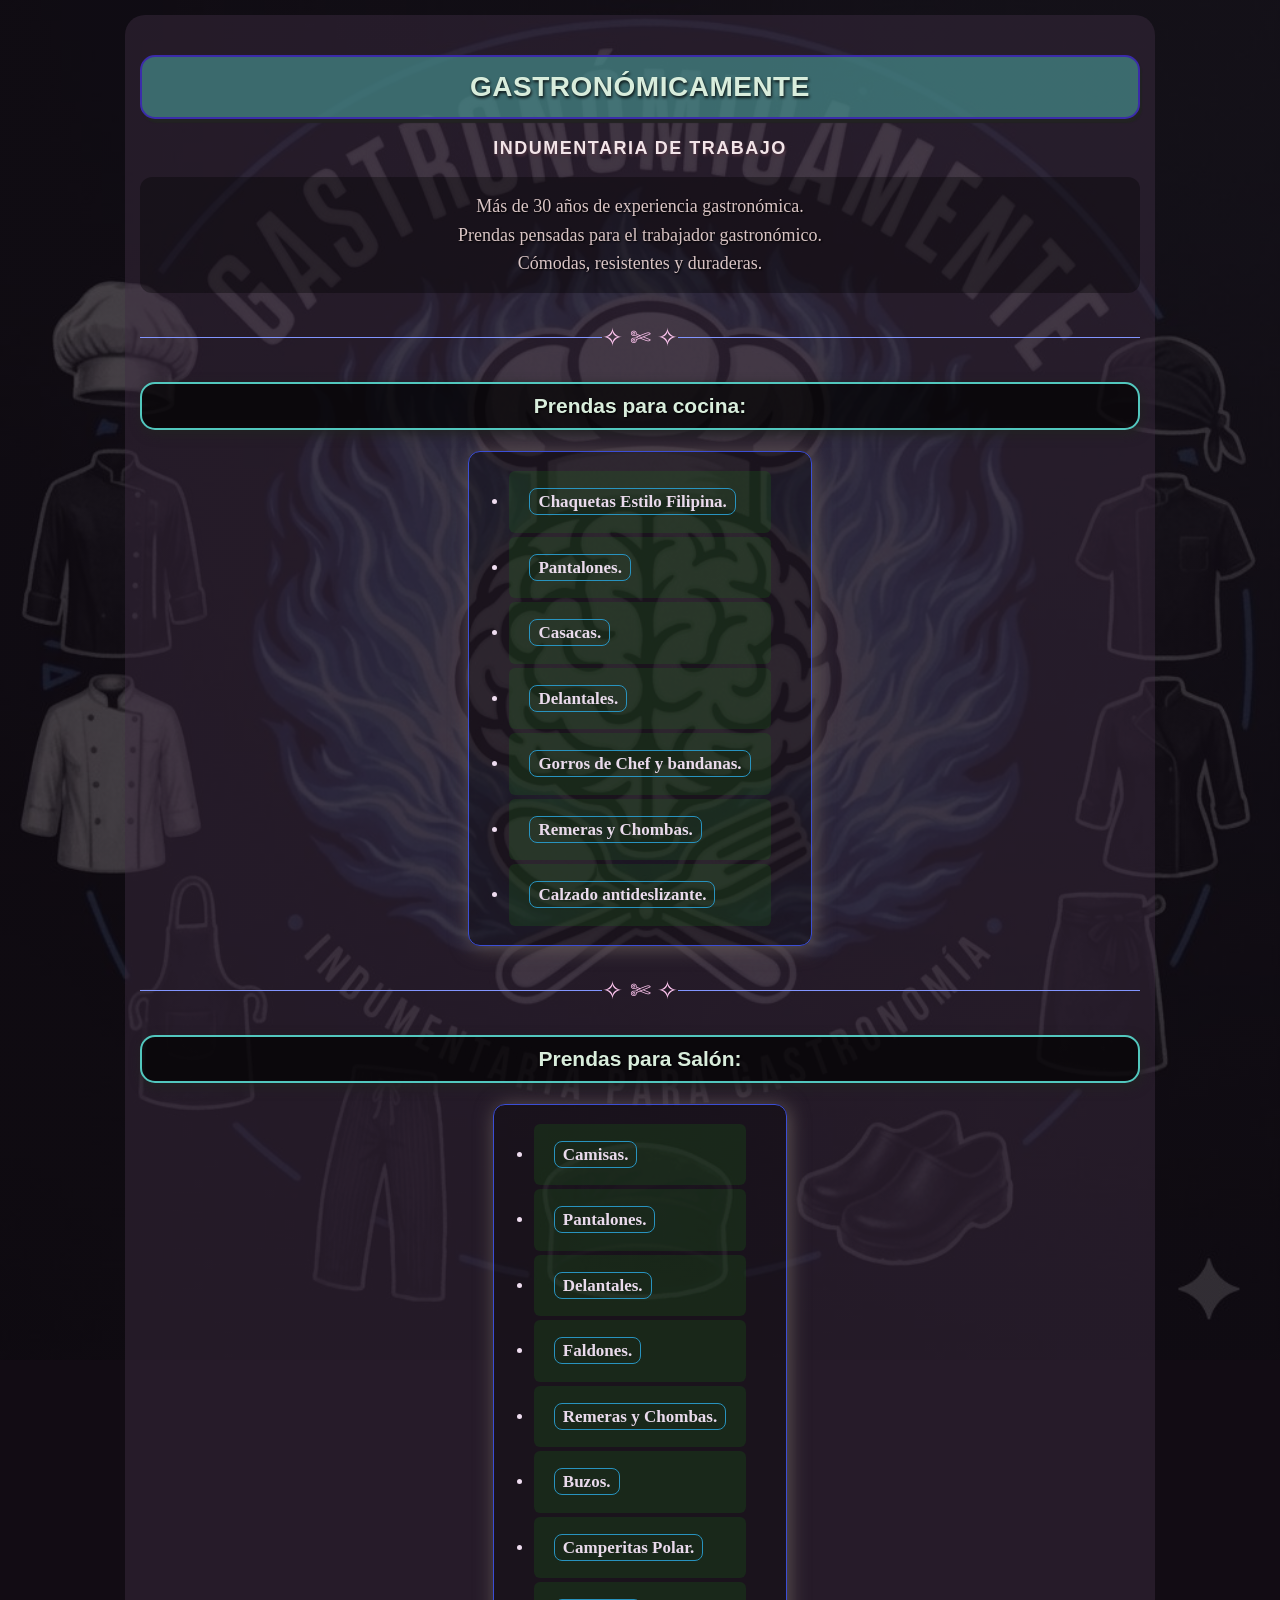
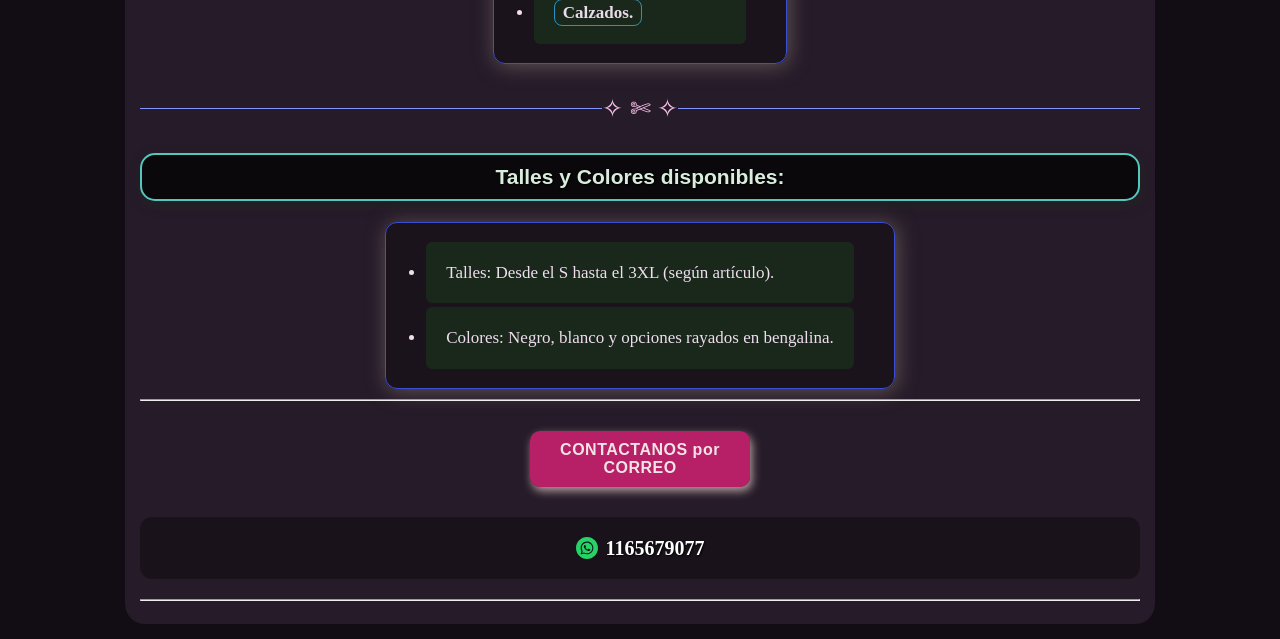
==== index.html @ 7f2f5612 "Update index.html" ====
<!DOCTYPE html> <!-- Declara que el documento está escrito en HTML5 -->
<html lang="es"> <!-- Abre la estructura principal de la web e indica que el idioma es español -->
  <head> <!-- Abre la cabecera invisible con configuraciones y metadatos para el navegador -->
    <meta charset="UTF-8"> <!-- Permite mostrar correctamente tildes, eñes y caracteres especiales -->
    <meta name="viewport" content="width=device-width, initial-scale=1.0"> <!-- Adapta el ancho y escala de la página a pantallas de celulares y tablets -->
    <title>Gastronómicamente - Indumentaria de trabajo</title> <!-- Define el título que aparece en la pestaña del navegador -->
    <link rel="stylesheet" href="style.css"> <!-- Vincula la hoja de estilos externa CSS para darle diseño a esta página -->
  </head> <!-- Cierra la cabecera de configuración -->

  <body> <!-- Abre el cuerpo visible de la página web -->
    <main> <!-- Etiqueta semántica que envuelve el contenido principal y central -->

      <!-- Título o Marca -->
      <h1>GASTRONÓMICAMENTE</h1> <!-- Título principal de la página (etiqueta de mayor jerarquía visual y SEO) -->

      <!-- Subtítulo -->
      <h2>Indumentaria de trabajo</h2> <!-- Subtítulo secundario que acompaña y describe la marca -->

      <!-- Breve reseña de la marca -->
      <p> <!-- Abre un bloque de párrafo de texto -->
        Más de 30 años de experiencia gastronómica.<br> <!-- Primera línea de texto; <br> fuerza un salto de línea -->
        Prendas pensadas para el trabajador gastronómico.<br> <!-- Segunda línea descriptiva con otro salto de línea -->
        Cómodas, resistentes y duraderas. <!-- Tercera línea final del párrafo -->
      </p> <!-- Cierra el bloque de párrafo -->

      <!-- Separador decorativo -->
      <div class="separador"> <!-- Crea un contenedor genérico con la clase "separador" para estilizarlo en CSS -->
        <span>✧ ✄ ✧</span> <!-- Agrupa los símbolos decorativos en línea dentro del separador -->
      </div> <!-- Cierra el contenedor del separador -->

      <h3>Prendas para cocina:</h3> <!-- Encabezado de tercer nivel para titular la categoría de cocina -->

      <!-- Lista de Artículos de cocina -->
      <ul> <!-- Abre una lista desordenada (con viñetas) para enumerar los productos -->
        <li><a href="chaquetas.html" class="enlace-producto">Chaquetas Estilo Filipina.</a></li> <!-- Ítem de lista (<li>) con un enlace (<a>) que dirige a la página de chaquetas -->
        <li><a href="pantalones.html" class="enlace-producto">Pantalones.</a></li> <!-- Ítem de lista con enlace hacia la página de pantalones de cocina -->
        <li><a href="casacas.html" class="enlace-producto">Casacas.</a></li> <!-- Ítem de lista con enlace hacia la página de casacas -->
        <li><a href="delantales.html" class="enlace-producto">Delantales.</a></li> <!-- Ítem de lista con enlace hacia la página de delantales -->
        <li><a href="gorro-chef.html" class="enlace-producto">Gorros de Chef y bandanas.</a></li> <!-- Ítem de lista con enlace hacia la página de gorros y bandanas -->
        <li><a href="remeras.html" class="enlace-producto">Remeras y Chombas.</a></li> <!-- Ítem de lista con enlace hacia la página de remeras y chombas -->
        <li><a href="calzado-antideslizante.html" class="enlace-producto">Calzado antideslizante.</a></li> <!-- Ítem de lista con enlace hacia la página de calzado -->
      </ul> <!-- Cierra la lista desordenada de productos de cocina -->

      <!-- Separador visual -->
      <div class="separador"> <!-- Abre un segundo bloque separador decorativo -->
        <span>✧ ✄ ✧</span> <!-- Contiene los adornos tipográficos del separador -->
      </div> <!-- Cierra el segundo bloque separador -->

      <h3>Prendas para Salón:</h3> <!-- Encabezado de tercer nivel para titular la categoría de salón -->

      <!-- Lista de Artículos de salón -->
      <ul> <!-- Abre la lista desordenada para los productos del personal de salón -->
        <li><a href="camisas.html" class="enlace-producto">Camisas.</a></li> <!-- Ítem de lista con enlace hacia la página de camisas -->
        <li><a href="pantalones-salon.html" class="enlace-producto">Pantalones.</a></li> <!-- Ítem de lista con enlace hacia la página de pantalones de salón -->
        <li><a href="delantales-salon.html" class="enlace-producto">Delantales.</a></li> <!-- Ítem de lista con enlace hacia la página de delantales de salón -->
        <li><a href="faldones-salon.html" class="enlace-producto">Faldones.</a></li> <!-- Ítem de lista con enlace hacia la página de faldones -->
        <li><a href="remeras-salon.html" class="enlace-producto">Remeras y Chombas.</a></li> <!-- Ítem de lista con enlace hacia la página de remeras de salón -->
        <li><a href="buzos.html" class="enlace-producto">Buzos.</a></li> <!-- Ítem de lista con enlace hacia la página de buzos -->
        <li><a href="camperas-polar.html" class="enlace-producto">Camperitas Polar.</a></li> <!-- Ítem de lista con enlace hacia la página de camperas polar -->
        <li><a href="calzados.html" class="enlace-producto">Calzados.</a></li> <!-- Ítem de lista con enlace hacia la página de calzados de salón -->
      </ul> <!-- Cierra la lista desordenada de productos de salón -->

      <!-- Separador visual -->
      <div class="separador"> <!-- Abre el tercer bloque separador decorativo -->
        <span>✧ ✄ ✧</span> <!-- Contiene los símbolos decorativos internos -->
      </div> <!-- Cierra el tercer bloque separador -->

      <!-- Talles y colores -->
      <h3>Talles y Colores disponibles:</h3> <!-- Encabezado de tercer nivel para la sección informativa -->

      <ul> <!-- Abre la lista desordenada con las especificaciones generales -->
        <li>Talles: Desde el S hasta el 3XL (según artículo).</li> <!-- Primer punto informativo sobre la curva de talles -->
        <li>Colores: Negro, blanco y opciones rayados en bengalina.</li> <!-- Segundo punto informativo sobre los colores y telas -->
      </ul> <!-- Cierra la lista de talles y colores -->

<hr> <!-- Dibuja una línea horizontal divisoria antes del botón de contacto -->
      <a href="mailto:gastrofuegos@gmail.com" class="contacto"> <!-- Abre un enlace especial (mailto) que abre la app de correo del usuario -->
        CONTACTANOS por CORREO <!-- Texto visible dentro del enlace o botón de contacto -->
      </a> <!-- Cierra el enlace de correo electrónico -->

      <!-- Número de WhatsApp con logo, color blanco y enlace clicable -->
      <p style="margin-top: 12px; display: flex; align-items: center; justify-content: center; gap: 8px; color: #ffffff !important; font-size: 20px; font-weight: bold;">
        <a href="https://wa.me" target="_blank" rel="noopener noreferrer" style="display: flex; align-items: center; gap: 8px; color: #ffffff !important; text-decoration: none !important;">
          <svg width="22" height="22" viewBox="0 0 24 24" fill="#25D366">
            <path d="M12.031 6.172c-3.181 0-5.767 2.586-5.768 5.766-.001 1.298.38 2.27 1.019 3.287l-.582 2.128 2.182-.573c.978.58 1.911.928 3.145.929 3.178 0 5.767-2.587 5.768-5.766.001-3.187-2.575-5.77-5.764-5.771zm3.392 8.244c-.144.405-.837.774-1.17.824-.299.045-.677.063-1.092-.069-.252-.08-.575-.187-.988-.365-1.739-.751-2.874-2.502-2.961-2.617-.087-.116-.708-.94-.708-1.793s.448-1.273.607-1.446c.159-.173.346-.217.462-.217l.332.006c.106.005.249-.04.39.298.144.347.491 1.2.534 1.287.043.087.072.188.014.304-.058.116-.087.188-.173.289l-.26.304c-.087.086-.177.18-.076.354.101.174.449.741.964 1.201.662.591 1.221.774 1.394.86s.274.072.376-.043c.101-.116.433-.506.549-.68.116-.173.231-.145.39-.087s1.011.477 1.184.564.289.13.332.202c.045.072.045.419-.1.824zm-3.423-14.416c-6.627 0-12 5.373-12 12s5.373 12 12 12 12-5.373 12-12-5.373-12-12-12zm.029 18.88c-1.161 0-2.305-.292-3.318-.844l-3.677.964.984-3.595c-.607-1.052-.927-2.246-.926-3.468.001-3.825 3.113-6.937 6.937-6.937 1.856.001 3.598.723 4.907 2.034 1.31 1.311 2.031 3.054 2.03 4.908-.001 3.825-3.113 6.938-6.937 6.938z"/>
          </svg>
          <span style="color: #ffffff !important; text-decoration: none !important;">1165679077</span>
        </a>
      </p>

      <hr> <!-- Dibuja una línea horizontal divisoria debajo del botón de contacto -->

    </main> <!-- Cierra el contenedor principal del contenido -->
  </body> <!-- Cierra el cuerpo visible de la página -->
</html> <!-- Cierra por completo el documento HTML -->
---- style.css ----
main {
  max-width: 80%; /* El contenedor principal ocupa hasta el 80% del ancho de la pantalla */
  margin: auto; /* Centra el bloque horizontalmente en la página */
  padding: 15px; /* Espacio interno de 15px en los cuatro lados */
  background: rgb(62, 45, 67, 0.45); /* Fondo azul grisáceo con 45% de opacidad */
  border-radius: 20px; /* Redondea las esquinas 20px */
}

/* Estilos de la página completa */
body {
  /* Capa oscura encima de la foto para que el texto lila claro siempre se lea bien */
  background-image: linear-gradient(rgba(18, 12, 20, 0.72), rgba(18, 12, 20, 0.72)), url("Gastronomica.jpg");
  background-size: contain; /* Muestra la imagen completa y más chica sin recortarla */
  background-position: center top; /* La ubica centrada arriba */
  background-repeat: no-repeat;
  background-color: #120c14; /* Color oscuro que rellena el espacio sobrante alrededor de la foto */
  min-height: 100vh; /* Asegura que el fondo cubra al menos el 100% de la altura de la pantalla */
  margin: 0; /* Evita bordes blancos alrededor de la página */
  padding: 15px;
  box-sizing: border-box; /* Evita que el padding genere barras de desplazamiento horizontal */
}

/* Ajuste específico para celulares (pantallas menores a 768px) */
@media (max-width: 768px) {
  body {
    background-size: 80% auto; /* Reduce el ancho de la foto al 80% del celular para que respire */
    background-position: center 20px; /* Le da un pequeño margen superior en móvil */
  }
}

h1, h2, h3, .contacto {
  /* Fuente geométrica y con presencia nativa del sistema (similar a Montserrat) */
  font-family: 'Trebuchet MS', 'Segoe UI', Roboto, sans-serif;
}


p {
  background: rgba(0, 0, 0, 0.35); /* Fondo negro semitransparente (35% de opacidad) */
  font-size: 18px; /* Tamaño de letra equilibrado para lectura cómoda */
  font-weight: 400; /* Grosor normal (regular) de la letra */
  color: #d9c4c4; /* Color rosado claro para el texto */
  text-align: center; /* Centra el texto */
  line-height: 1.6; /* Altura entre renglones para dar aire y mejorar la legibilidad */
  text-shadow: 1px 1px 2px #010101; /* Sombra oscura sutil detrás de las letras */
  padding: 15px; /* Espacio interno para que el texto no toque el borde del recuadro */
  border-radius: 12px; /* Suaviza las esquinas del recuadro del párrafo */
}

h1 {
  font-family: 'Montserrat', sans-serif; /* Tipografía geométrica y moderna para el título principal */
  font-weight: 700; /* Grosor en negrita (bold) para destacar jerarquía */
  letter-spacing: 0.5px; /* Ligera separación entre letras para mayor presencia */
  background: rgba(69, 140, 139, 0.7); /* Fondo verde azulado con 70% de opacidad */
  font-size: 28px; /* Tamaño grande para el título principal */
  text-align: center; /* Centra el título */
  color: #d9eddc; /* Color verde muy claro para las letras */
  padding: 14px 18px; /* 14px de espacio interno arriba/abajo y 18px a los lados */
  border-radius: 15px; /* Redondea las esquinas 15px */
  border: 2px solid #3b2caa; /* Borde sólido de 2px color azul violáceo */
  box-shadow: 2px 4px 1px #222; /* Sombra exterior del recuadro */
  text-shadow: 1px 2px 3px rgba(0, 0, 0, 0.8); /* Sombra negra difuminada en las letras */
  margin-top: 25px; /* Separación superior de 25px */
}

h2 {
  font-family: 'Montserrat', sans-serif; /* Mantiene coherencia tipográfica con el título principal */
  font-weight: 600; /* Grosor seminegrita (semi-bold) */
  font-size: 18px; /* Tamaño del subtítulo */
  text-align: center; /* Centra el texto */
  color: #f2e4e8; /* Color blanco rosado */
  text-shadow: 1px 2px 3px #4d303e; /* Sombra suave detrás del texto */
  margin: 5px auto 15px auto; /* 5px arriba, centrado horizontal y 15px abajo */
  letter-spacing: 1.5px; /* Espaciado amplio entre letras para estilo editorial */
  text-transform: uppercase; /* Convierte el texto a mayúsculas para marcar jerarquía de subtítulo */
}

h3 {
  font-family: 'Montserrat', sans-serif; /* Tipografía de títulos para encabezados de sección */
  font-weight: 600; /* Grosor seminegrita */
  background: rgba(0, 0, 0, 0.70); /* Fondo negro con 70% de opacidad */
  font-size: 21px; /* Tamaño de los títulos de sección */
  text-align: center; /* Centra el texto */
  color: #d9eddc; /* Color de texto verde muy claro */
  padding: 10px 15px; /* 10px arriba/abajo y 15px a los lados */
  border-radius: 15px; /* Redondea las esquinas 15px */
  border: 2px solid #52c7be; /* Borde sólido de 2px color turquesa */
  box-shadow: 2px 4px 12px #222; /* Sombra exterior del recuadro */
  text-shadow: 1px 1px 2px #000; /* Sombra negra en las letras */
  margin-top: 10px; /* Separación superior de 10px */
}

/* Estilo para las listas numeradas de productos */
ol {
  background: rgba(37, 34, 34, 0.4); /* Fondo gris oscuro semitransparente */
  color: #cc2e2e; /* Color rojo para los números de la lista */
  font-size: 17px; /* Tamaño de letra (hereda Open Sans del body) */
  padding: 20px 45px; /* Espacio interno: 20px vertical y 45px horizontal */
  border: 2px solid #75dbe1; /* Borde sólido de 2px color celeste */
  border-radius: 15px; /* Redondea las esquinas 15px */
  box-shadow: 2px 4px 15px #5555db; /* Sombra exterior azulada */
  line-height: 1.5; /* Espacio entre renglones */
  width: max-content; /* Ajusta el ancho de la caja al texto más largo */
  max-width: 80%; /* Evita que la caja supere el 80% del contenedor */
  margin: 15px auto; /* 15px arriba/abajo y centrado horizontal */
}

li {
  background: rgba(25, 135, 19, 0.18); /* Fondo verde tenue semitransparente */
  color: #efddf0; /* Color lila claro para el texto de los ítems */
  font-size: 17px; /* Tamaño de letra de cada elemento */
  padding: 18px 20px; /* Espacio interno de cada ítem (vertical y horizontal) */
  margin: 4px auto; /* Separación vertical entre ítems */
  border-radius: 6px; /* Redondea suavemente las esquinas de cada renglón */
}

/* Lista final de talles y colores */
ul {
  background: rgba(2, 2, 2, 0.31); /* Fondo oscuro con 31% de opacidad */
  color: #dfcb65; /* Color amarillo dorado para las viñetas */
  font-size: 16px; /* Tamaño de letra (usa Open Sans en lugar de monospace para verse prolijo) */
  padding: 15px 40px; /* Espacio interno vertical y horizontal */
  border: 1px solid #3b4ed6; /* Borde sólido de 1px color azul */
  border-radius: 12px; /* Redondea las esquinas 12px */
  box-shadow: 2px 2px 20px #615656; /* Sombra exterior grisácea */
  line-height: 1.5; /* Espacio entre renglones */
  max-width: 80%; /* Ancho máximo del 80% */
  width: max-content; /* Ajusta el ancho al contenido */
  margin: 10px auto; /* 10px arriba/abajo y centrado horizontal */
}

/* Separador decorativo con líneas laterales */
.separador {
  display: flex; /* Activa Flexbox para alinear líneas y símbolos */
  align-items: center; /* Centra verticalmente las líneas con los símbolos */
  margin: 30px auto; /* 30px arriba/abajo y centrado */
  color: #ffc5f0; /* Color rosa claro para los símbolos */
  font-size: 25px; /* Tamaño de los símbolos decorativos */
}

.separador::before,
.separador::after {
  content: ""; /* Crea los elementos decorativos vacíos antes y después del texto */
  flex: 1; /* Hace que ambas líneas se estiren por igual */
  height: 1px; /* Grosor de 1px para la línea */
  background: #8295ff; /* Color azul lavanda para las líneas */
}

/* Botón de contacto */
.contacto {
  display: block; /* Permite aplicar ancho fijo y centrar con margin auto */
  width: 210px; /* Ancho del botón para que el texto entre cómodo */
  margin: 30px auto; /* 30px arriba/abajo y centrado horizontal */
  padding: 10px 5px; /* Espacio interno vertical y horizontal del botón */
  background: rgba(229, 33, 122, 0.76); /* Fondo violeta/fucsia semitransparente */
  color: #f1e4e4; /* Color blanco rosado para el texto */
  text-align: center; /* Centra el texto dentro del botón */
  text-decoration: none; /* Quita el subrayado del enlace */
  font-family: 'Montserrat', sans-serif; /* Tipografía moderna y firme para llamadas a la acción */
  font-size: 16px; /* Tamaño de letra del botón */
  font-weight: 600; /* Grosor seminegrita para resaltar el texto */
  letter-spacing: 0.5px; /* Ligera separación entre letras */
  border-radius: 10px; /* Redondea las esquinas 10px */
  box-shadow: 2px 4px 10px #b6a0a0; /* Sombra exterior clara */
  transition: background 0.3s ease; /* Suaviza el cambio de color al pasar el mouse */
}

/* Efecto al pasar el cursor por encima del botón */
.contacto:hover {
  background: rgba(12, 235, 38, 0.72); /* Cambia el fondo a verde brillante */
}

/* Enlaces de cada producto en las listas */
.enlace-producto {
  color: #eadaec; /* Color casi blanco para los nombres de productos */
  font-weight: 600; /* Resalta el nombre del producto frente al resto del texto */
  text-decoration: none; /* Quita el subrayado automático */
  transition: color 0.2s ease; /* Suaviza el cambio de color */
  border: 1px solid #2893bf; /* Borde sólido de 1px color azul */
  border-radius: 8px; /* Redondea las esquinas 8px */
  padding: 3px 8px; /* 3px de espacio arriba/abajo y 8px a los lados */
}

/* Efecto al pasar el cursor sobre el enlace del producto */
.enlace-producto:hover {
  color: #32e75c; /* Cambia el texto a verde brillante para dar respuesta visual */
}

/* =========================================
   ADAPTACIÓN PARA CELULARES (MÓVILES)
   ========================================= */
@media (max-width: 600px) {
  
  body {
    margin: 2px; /* Reduce el margen exterior en pantallas pequeñas */
    padding: 2px; /* Reduce el espacio interno */
    background-attachment: scroll; /* Evita fallos de zoom en fondos fijos de celulares */
  }

  main {
    max-width: 96%; /* Aprovecha casi todo el ancho de la pantalla móvil */
    padding: 10px; /* Reduce el relleno interno */
    border-radius: 15px; /* Suaviza las esquinas */
  }

  h1 {
    font-size: 22px; /* Reduce el título principal para que no se desborde en celulares */
  }

  p, ol, ul {
    max-width: 95%; /* Amplía el ancho de párrafos y listas en móviles */
    font-size: 16px; /* Ajusta el tamaño de letra para lectura cómoda en pantalla chica */
  }
}
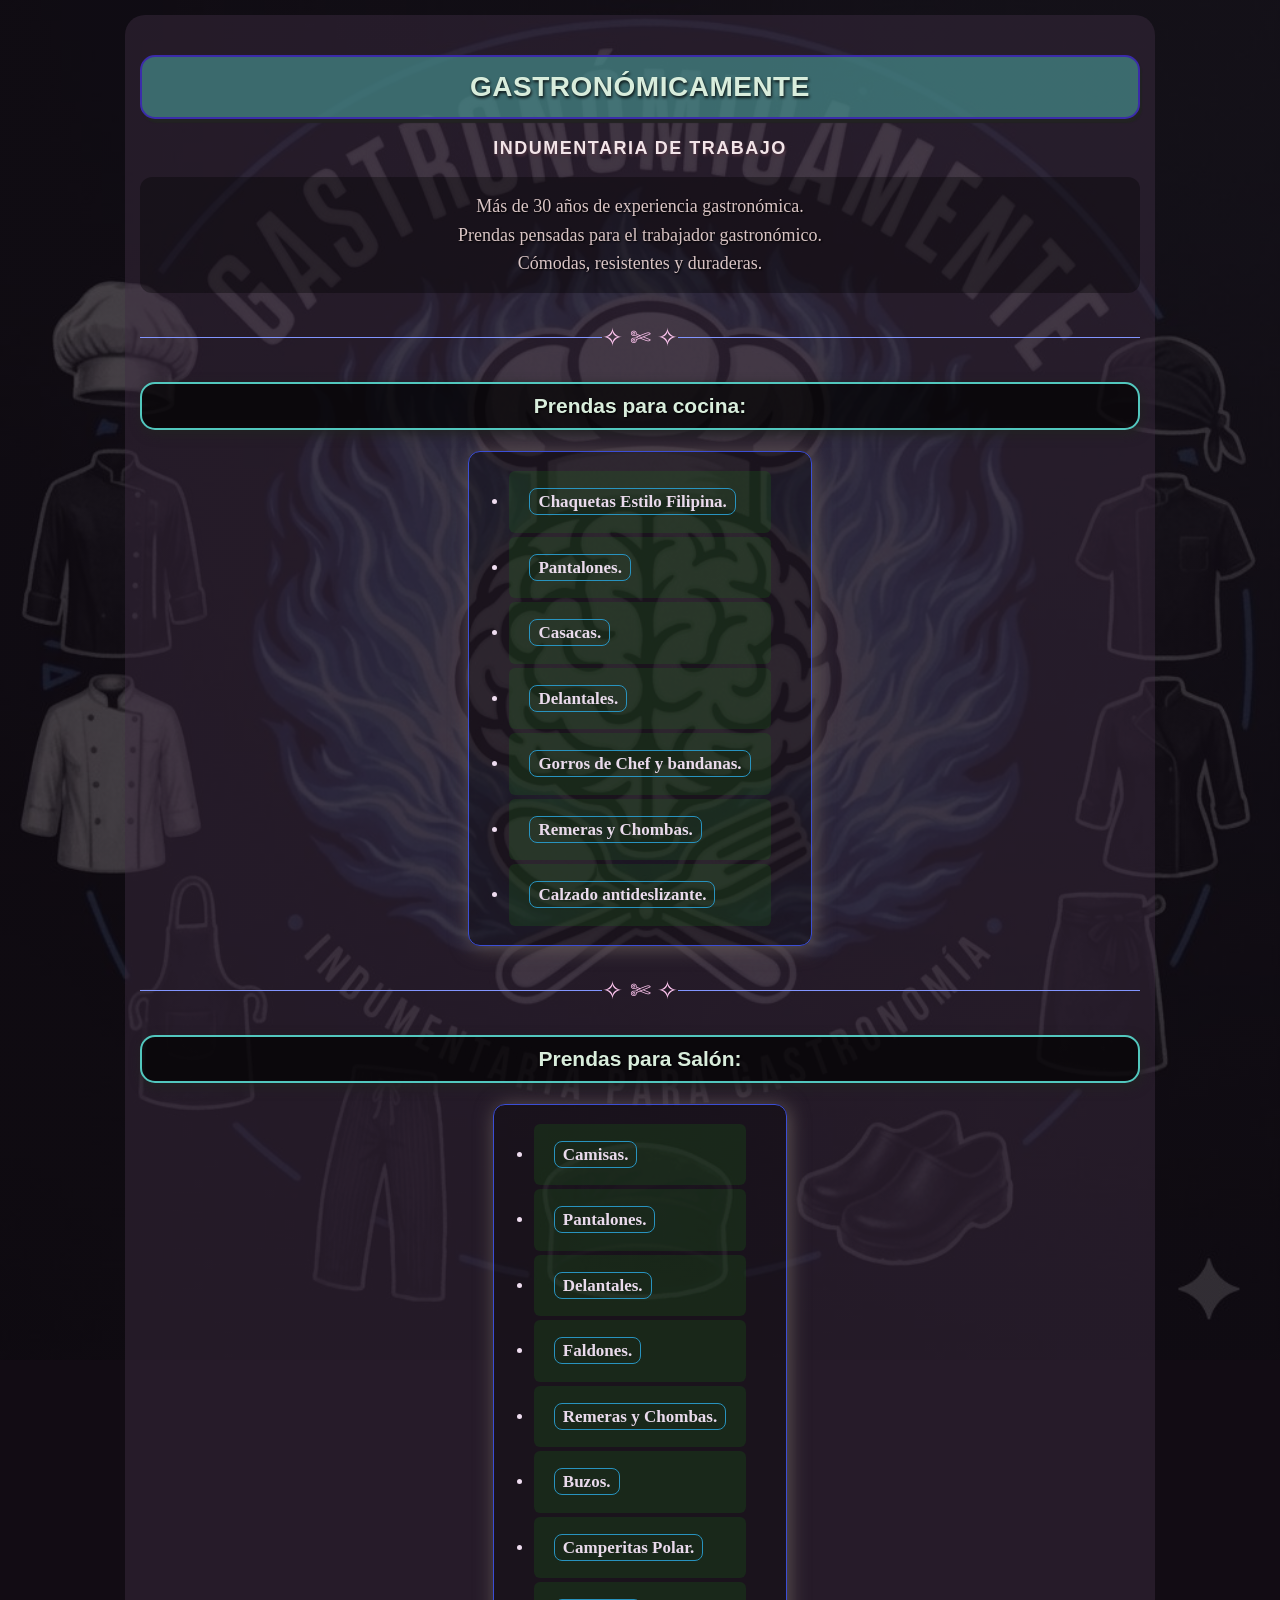
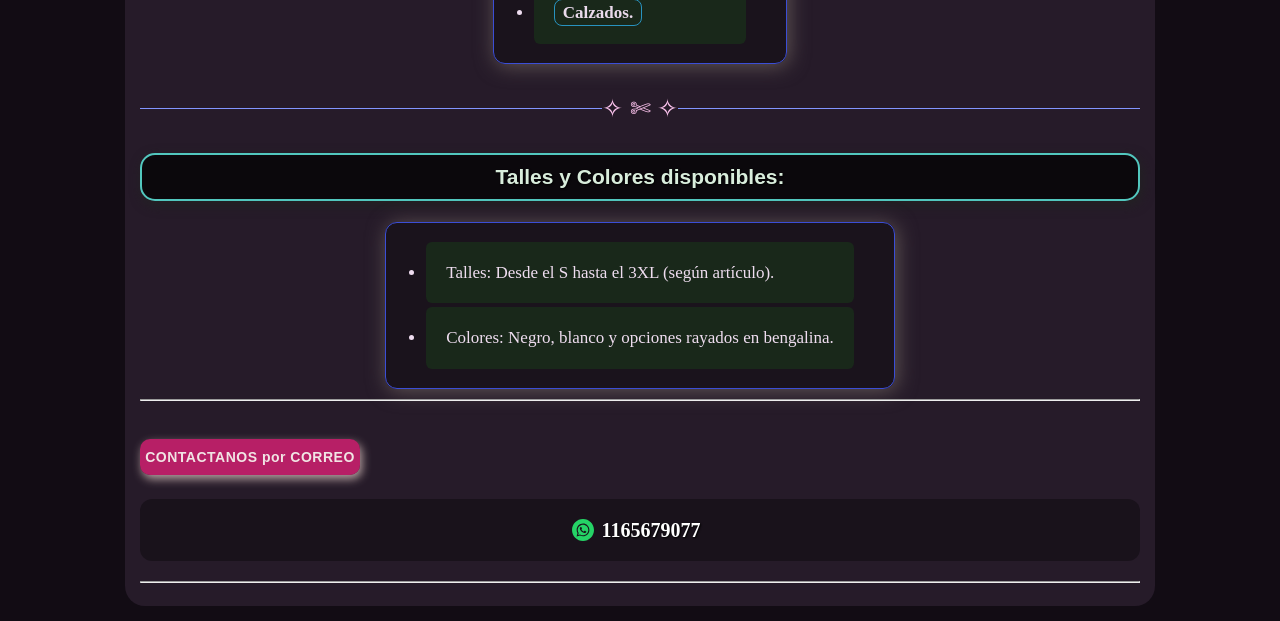
==== commit 30f9e73c: "Update contact link and styling in index.html" ====
--- a/index.html
+++ b/index.html
@@ -74,18 +74,19 @@
       </ul> <!-- Cierra la lista de talles y colores -->
 
 <hr> <!-- Dibuja una línea horizontal divisoria antes del botón de contacto -->
-      <a href="mailto:gastrofuegos@gmail.com" class="contacto"> <!-- Abre un enlace especial (mailto) que abre la app de correo del usuario -->
-        CONTACTANOS por CORREO <!-- Texto visible dentro del enlace o botón de contacto -->
-      </a> <!-- Cierra el enlace de correo electrónico -->
+      <a href="mailto:gastrofuegos@gmail.com" class="contacto" style="display: inline-block; margin-bottom: 16px;"> <!-- Abre la app de correo predeterminada -->
+        CONTACTANOS por CORREO
+      </a>
 
       <!-- Número de WhatsApp con logo, color blanco y enlace clicable -->
-      <p style="margin-top: 12px; display: flex; align-items: center; justify-content: center; gap: 8px; color: #ffffff !important; font-size: 20px; font-weight: bold;">
+      <p style="margin-top: 8px; display: flex; align-items: center; justify-content: center; gap: 8px; color: #ffffff !important; font-size: 20px; font-weight: bold;">
         <a href="https://wa.me" target="_blank" rel="noopener noreferrer" style="display: flex; align-items: center; gap: 8px; color: #ffffff !important; text-decoration: none !important;">
           <svg width="22" height="22" viewBox="0 0 24 24" fill="#25D366">
             <path d="M12.031 6.172c-3.181 0-5.767 2.586-5.768 5.766-.001 1.298.38 2.27 1.019 3.287l-.582 2.128 2.182-.573c.978.58 1.911.928 3.145.929 3.178 0 5.767-2.587 5.768-5.766.001-3.187-2.575-5.77-5.764-5.771zm3.392 8.244c-.144.405-.837.774-1.17.824-.299.045-.677.063-1.092-.069-.252-.08-.575-.187-.988-.365-1.739-.751-2.874-2.502-2.961-2.617-.087-.116-.708-.94-.708-1.793s.448-1.273.607-1.446c.159-.173.346-.217.462-.217l.332.006c.106.005.249-.04.39.298.144.347.491 1.2.534 1.287.043.087.072.188.014.304-.058.116-.087.188-.173.289l-.26.304c-.087.086-.177.18-.076.354.101.174.449.741.964 1.201.662.591 1.221.774 1.394.86s.274.072.376-.043c.101-.116.433-.506.549-.68.116-.173.231-.145.39-.087s1.011.477 1.184.564.289.13.332.202c.045.072.045.419-.1.824zm-3.423-14.416c-6.627 0-12 5.373-12 12s5.373 12 12 12 12-5.373 12-12-5.373-12-12-12zm.029 18.88c-1.161 0-2.305-.292-3.318-.844l-3.677.964.984-3.595c-.607-1.052-.927-2.246-.926-3.468.001-3.825 3.113-6.937 6.937-6.937 1.856.001 3.598.723 4.907 2.034 1.31 1.311 2.031 3.054 2.03 4.908-.001 3.825-3.113 6.938-6.937 6.938z"/>
           </svg>
           <span style="color: #ffffff !important; text-decoration: none !important;">1165679077</span>
-        </a>
+        </a><br>
+        
       </p>
 
       <hr> <!-- Dibuja una línea horizontal divisoria debajo del botón de contacto -->
--- a/style.css
+++ b/style.css
@@ -156,7 +156,7 @@
   text-align: center; /* Centra el texto dentro del botón */
   text-decoration: none; /* Quita el subrayado del enlace */
   font-family: 'Montserrat', sans-serif; /* Tipografía moderna y firme para llamadas a la acción */
-  font-size: 16px; /* Tamaño de letra del botón */
+  font-size: 14px; /* Tamaño de letra del botón */
   font-weight: 600; /* Grosor seminegrita para resaltar el texto */
   letter-spacing: 0.5px; /* Ligera separación entre letras */
   border-radius: 10px; /* Redondea las esquinas 10px */
@@ -210,4 +210,4 @@
     max-width: 95%; /* Amplía el ancho de párrafos y listas en móviles */
     font-size: 16px; /* Ajusta el tamaño de letra para lectura cómoda en pantalla chica */
   }
-}+}
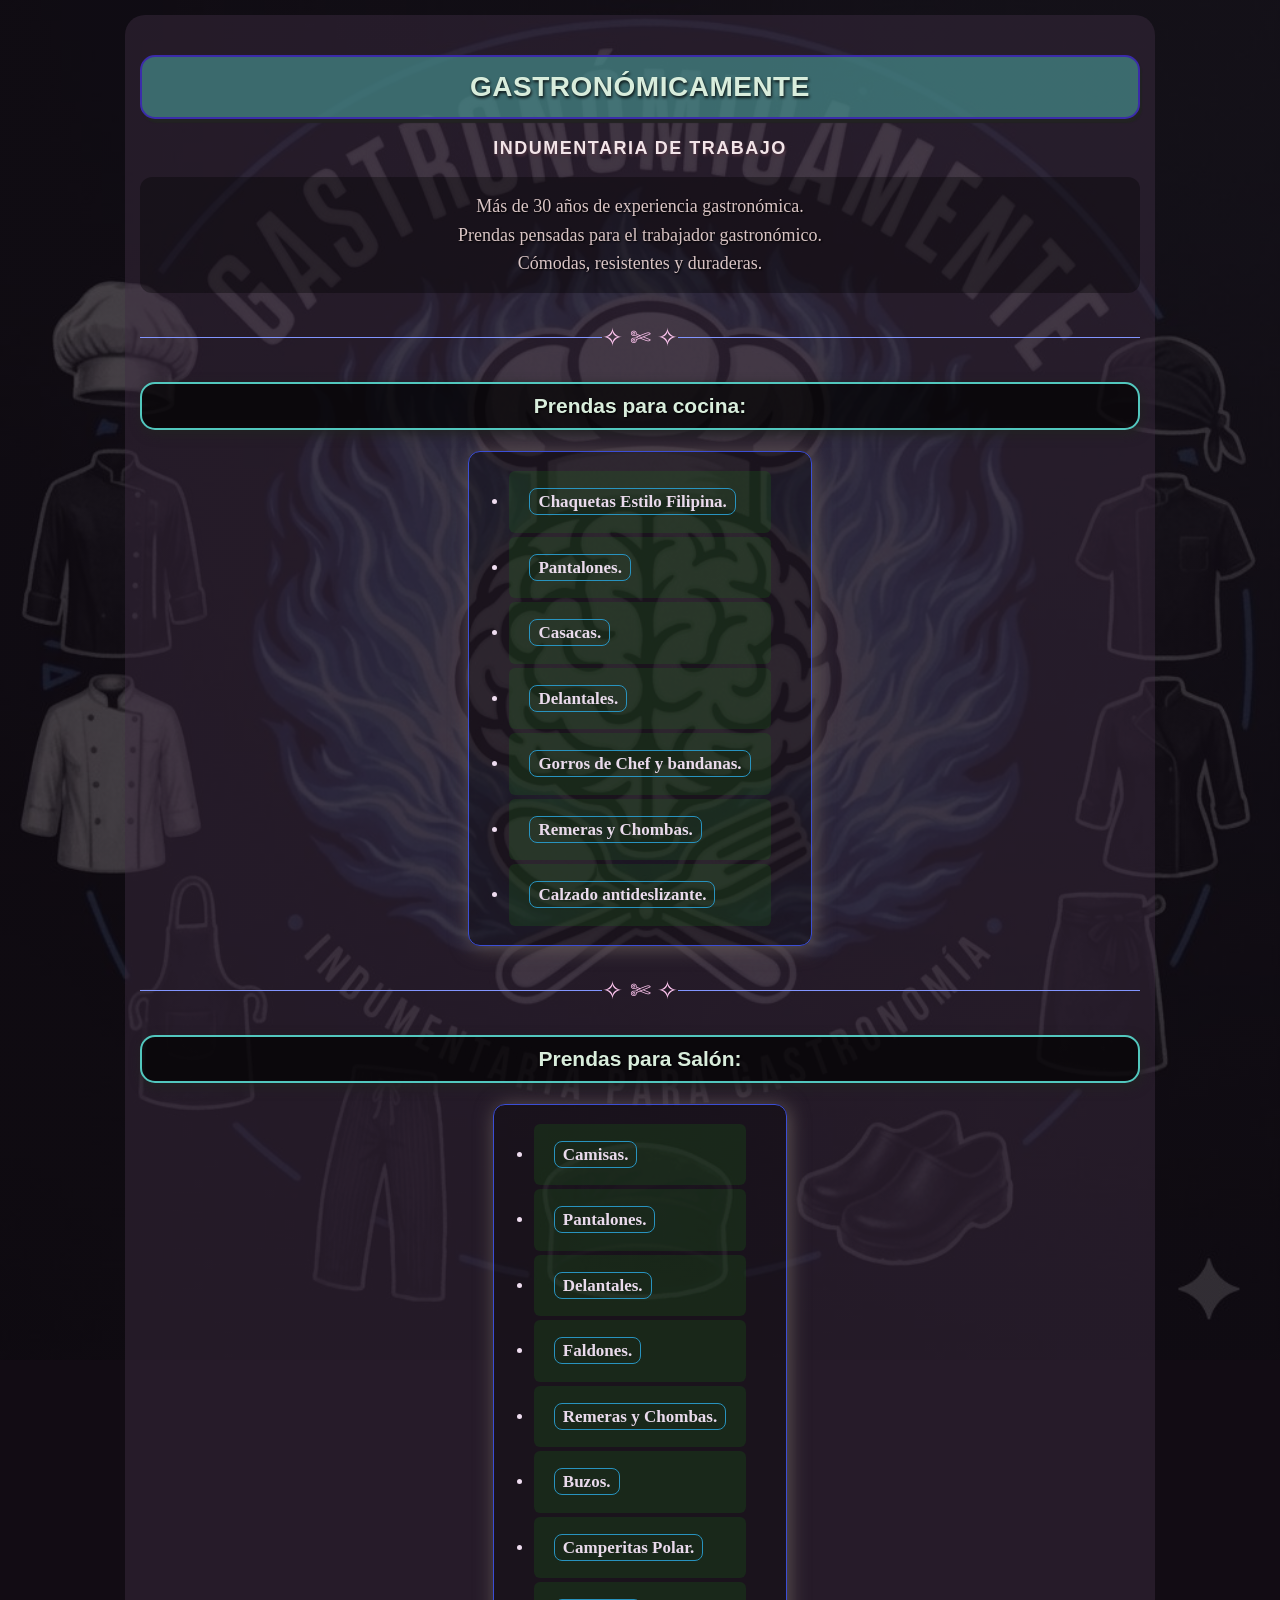
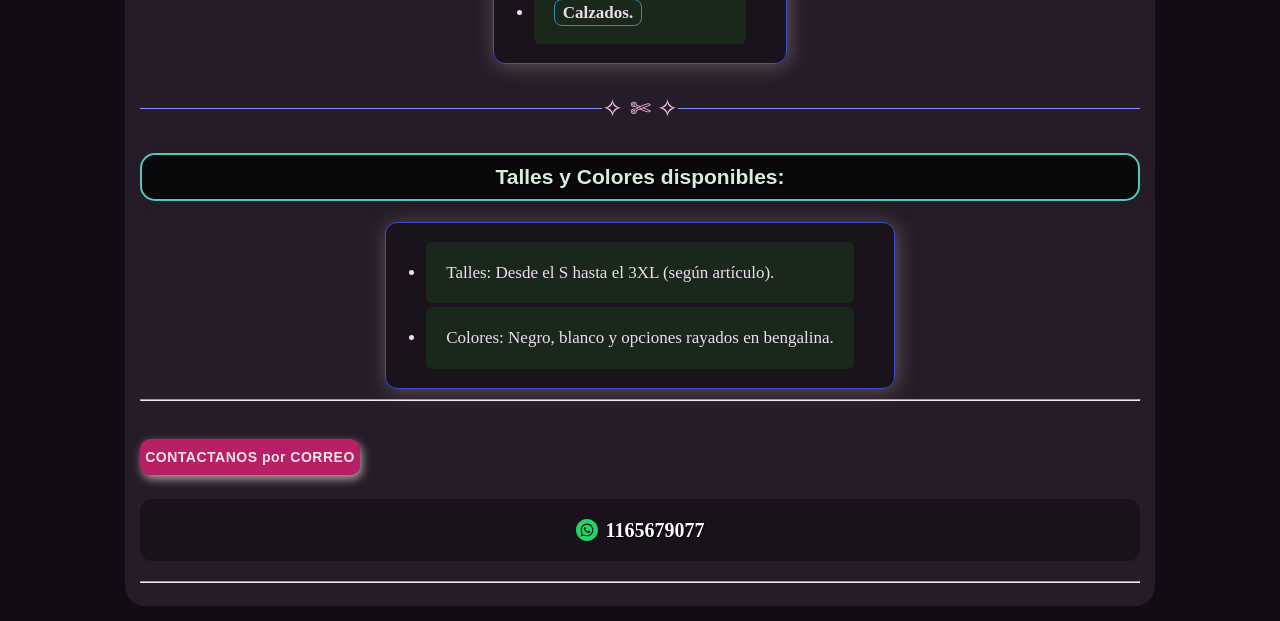
==== commit acdf1784: "Update contact links to external URLs" ====
--- a/index.html
+++ b/index.html
@@ -74,21 +74,19 @@
       </ul> <!-- Cierra la lista de talles y colores -->
 
 <hr> <!-- Dibuja una línea horizontal divisoria antes del botón de contacto -->
-      <a href="mailto:gastrofuegos@gmail.com" class="contacto" style="display: inline-block; margin-bottom: 16px;"> <!-- Abre la app de correo predeterminada -->
+      <a href="https://google.com" target="_blank" rel="noopener noreferrer" class="contacto" style="display: inline-block; margin-bottom: 16px;">
         CONTACTANOS por CORREO
       </a>
 
       <!-- Número de WhatsApp con logo, color blanco y enlace clicable -->
       <p style="margin-top: 8px; display: flex; align-items: center; justify-content: center; gap: 8px; color: #ffffff !important; font-size: 20px; font-weight: bold;">
-        <a href="https://wa.me" target="_blank" rel="noopener noreferrer" style="display: flex; align-items: center; gap: 8px; color: #ffffff !important; text-decoration: none !important;">
+        <a href="https://whatsapp.com" target="_blank" rel="noopener noreferrer" style="display: flex; align-items: center; gap: 8px; color: #ffffff !important; text-decoration: none !important;">
           <svg width="22" height="22" viewBox="0 0 24 24" fill="#25D366">
             <path d="M12.031 6.172c-3.181 0-5.767 2.586-5.768 5.766-.001 1.298.38 2.27 1.019 3.287l-.582 2.128 2.182-.573c.978.58 1.911.928 3.145.929 3.178 0 5.767-2.587 5.768-5.766.001-3.187-2.575-5.77-5.764-5.771zm3.392 8.244c-.144.405-.837.774-1.17.824-.299.045-.677.063-1.092-.069-.252-.08-.575-.187-.988-.365-1.739-.751-2.874-2.502-2.961-2.617-.087-.116-.708-.94-.708-1.793s.448-1.273.607-1.446c.159-.173.346-.217.462-.217l.332.006c.106.005.249-.04.39.298.144.347.491 1.2.534 1.287.043.087.072.188.014.304-.058.116-.087.188-.173.289l-.26.304c-.087.086-.177.18-.076.354.101.174.449.741.964 1.201.662.591 1.221.774 1.394.86s.274.072.376-.043c.101-.116.433-.506.549-.68.116-.173.231-.145.39-.087s1.011.477 1.184.564.289.13.332.202c.045.072.045.419-.1.824zm-3.423-14.416c-6.627 0-12 5.373-12 12s5.373 12 12 12 12-5.373 12-12-5.373-12-12-12zm.029 18.88c-1.161 0-2.305-.292-3.318-.844l-3.677.964.984-3.595c-.607-1.052-.927-2.246-.926-3.468.001-3.825 3.113-6.937 6.937-6.937 1.856.001 3.598.723 4.907 2.034 1.31 1.311 2.031 3.054 2.03 4.908-.001 3.825-3.113 6.938-6.937 6.938z"/>
           </svg>
           <span style="color: #ffffff !important; text-decoration: none !important;">1165679077</span>
-        </a><br>
-        
+        </a>
       </p>
-
       <hr> <!-- Dibuja una línea horizontal divisoria debajo del botón de contacto -->
 
     </main> <!-- Cierra el contenedor principal del contenido -->
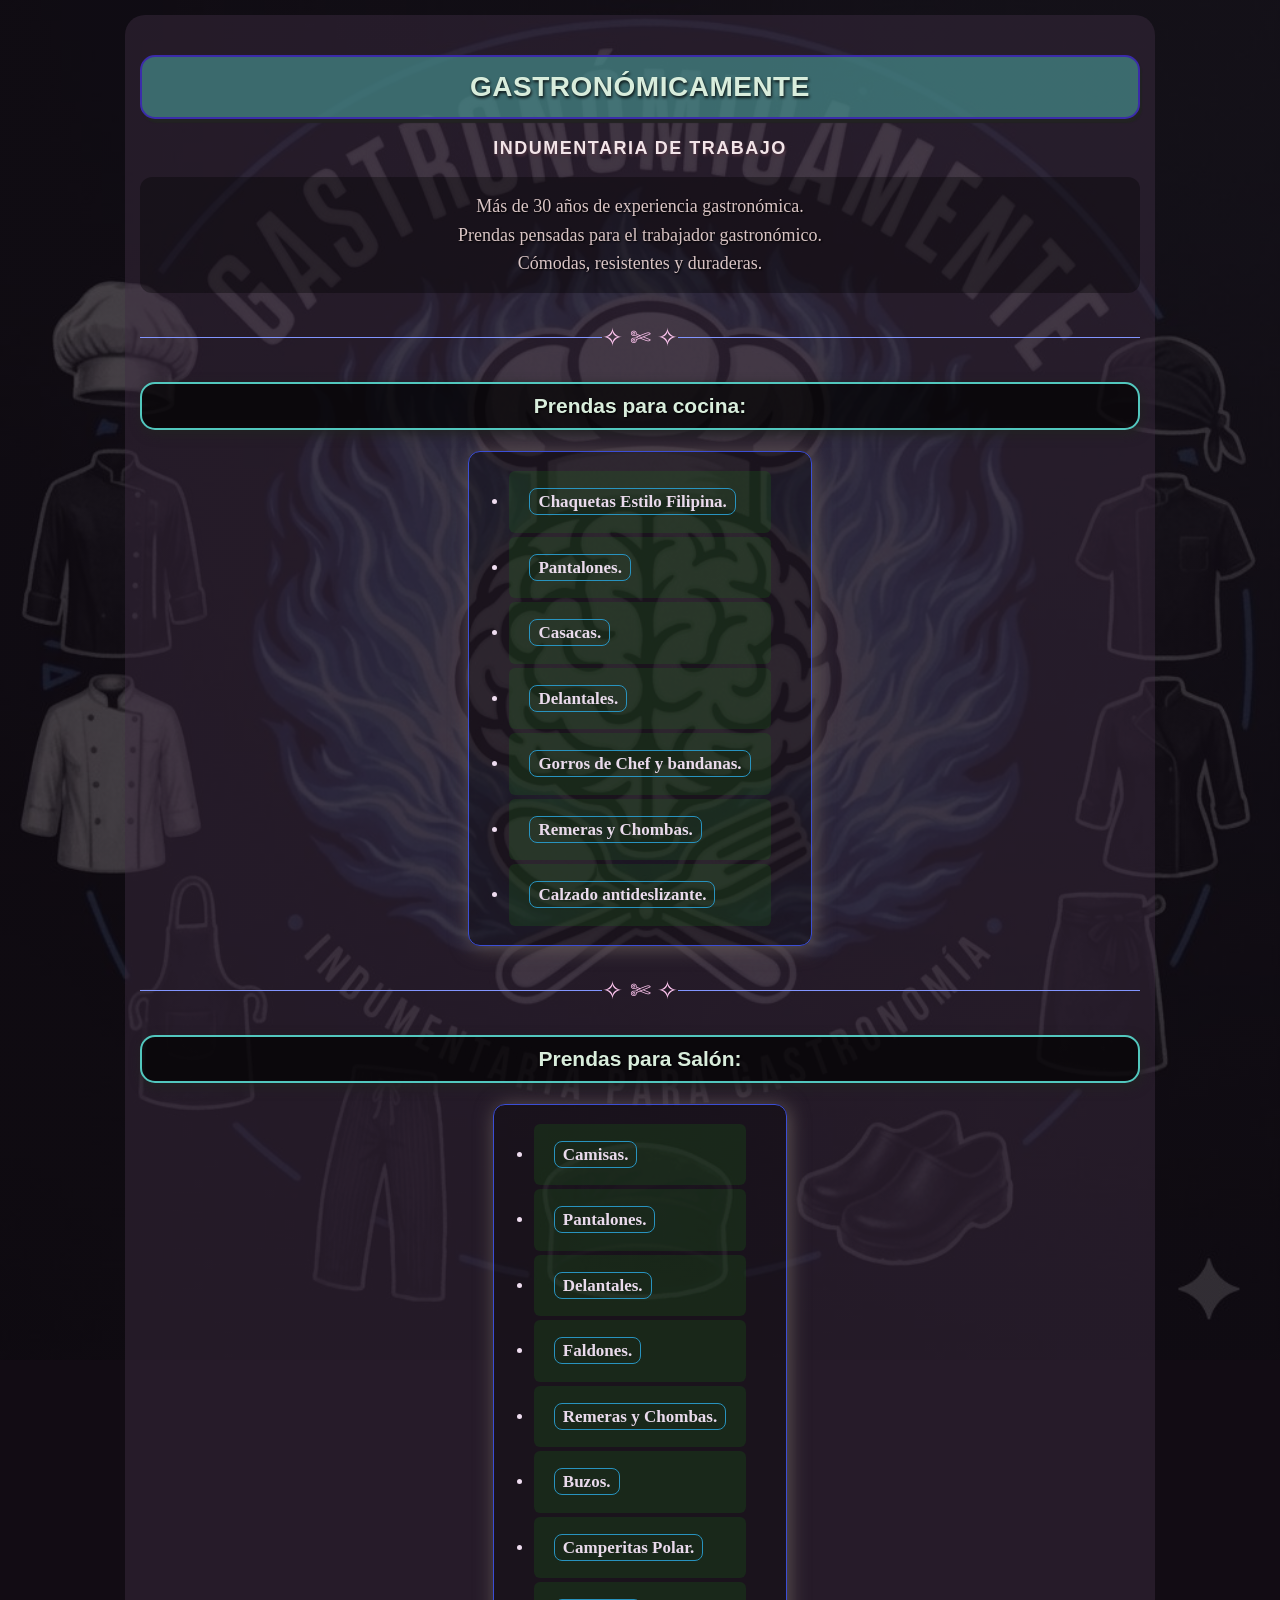
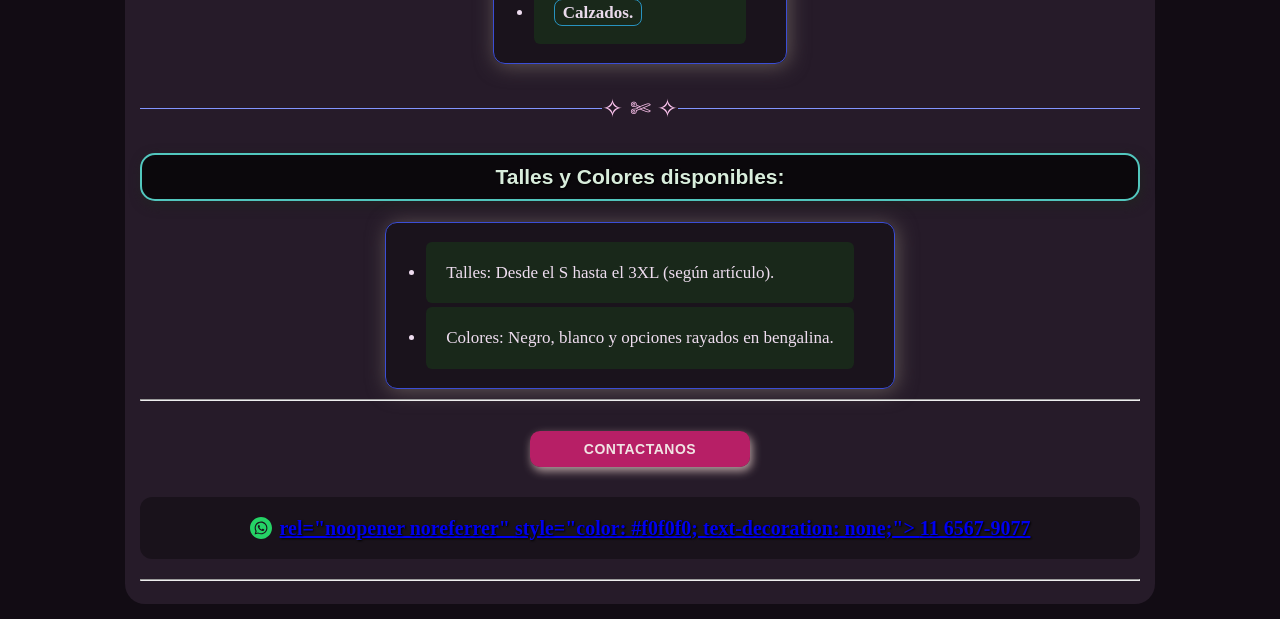
==== commit a4b90adb: "Update index.html" ====
--- a/index.html
+++ b/index.html
@@ -73,21 +73,52 @@
         <li>Colores: Negro, blanco y opciones rayados en bengalina.</li> <!-- Segundo punto informativo sobre los colores y telas -->
       </ul> <!-- Cierra la lista de talles y colores -->
 
-<hr> <!-- Dibuja una línea horizontal divisoria antes del botón de contacto -->
-      <a href="https://google.com" target="_blank" rel="noopener noreferrer" class="contacto" style="display: inline-block; margin-bottom: 16px;">
-        CONTACTANOS por CORREO
-      </a>
+<hr> <!-- Dibuja una línea horizontal divisoria -->
 
-      <!-- Número de WhatsApp con logo, color blanco y enlace clicable -->
-      <p style="margin-top: 8px; display: flex; align-items: center; justify-content: center; gap: 8px; color: #ffffff !important; font-size: 20px; font-weight: bold;">
-        <a href="https://whatsapp.com" target="_blank" rel="noopener noreferrer" style="display: flex; align-items: center; gap: 8px; color: #ffffff !important; text-decoration: none !important;">
-          <svg width="22" height="22" viewBox="0 0 24 24" fill="#25D366">
-            <path d="M12.031 6.172c-3.181 0-5.767 2.586-5.768 5.766-.001 1.298.38 2.27 1.019 3.287l-.582 2.128 2.182-.573c.978.58 1.911.928 3.145.929 3.178 0 5.767-2.587 5.768-5.766.001-3.187-2.575-5.77-5.764-5.771zm3.392 8.244c-.144.405-.837.774-1.17.824-.299.045-.677.063-1.092-.069-.252-.08-.575-.187-.988-.365-1.739-.751-2.874-2.502-2.961-2.617-.087-.116-.708-.94-.708-1.793s.448-1.273.607-1.446c.159-.173.346-.217.462-.217l.332.006c.106.005.249-.04.39.298.144.347.491 1.2.534 1.287.043.087.072.188.014.304-.058.116-.087.188-.173.289l-.26.304c-.087.086-.177.18-.076.354.101.174.449.741.964 1.201.662.591 1.221.774 1.394.86s.274.072.376-.043c.101-.116.433-.506.549-.68.116-.173.231-.145.39-.087s1.011.477 1.184.564.289.13.332.202c.045.072.045.419-.1.824zm-3.423-14.416c-6.627 0-12 5.373-12 12s5.373 12 12 12 12-5.373 12-12-5.373-12-12-12zm.029 18.88c-1.161 0-2.305-.292-3.318-.844l-3.677.964.984-3.595c-.607-1.052-.927-2.246-.926-3.468.001-3.825 3.113-6.937 6.937-6.937 1.856.001 3.598.723 4.907 2.034 1.31 1.311 2.031 3.054 2.03 4.908-.001 3.825-3.113 6.938-6.937 6.938z"/>
-          </svg>
-          <span style="color: #ffffff !important; text-decoration: none !important;">1165679077</span>
-        </a>
-      </p>
-      <hr> <!-- Dibuja una línea horizontal divisoria debajo del botón de contacto -->
+<!-- Enlace para enviar un correo electrónico -->
+<a href="mailto:gastrofuegos@gmail.com" class="contacto">
+  CONTACTANOS <!-- Texto visible del enlace -->
+</a>
+
+<!-- Número de WhatsApp con su ícono y estilos visuales -->
+<p style="
+  margin-top: 12px; 
+  display: flex; 
+  align-items: center; 
+  justify-content: center; 
+  gap: 8px; 
+  color: #f0f0f0; 
+  font-size: 20px; 
+  font-weight: bold;
+">
+
+  <!-- Ícono de WhatsApp dibujado mediante SVG -->
+  <svg width="22" height="22" viewBox="0 0 24 24" fill="#25D366">
+
+    <!-- Dibuja la figura del ícono de WhatsApp -->
+    <path d="M12.031 6.172c-3.181 0-5.767 2.586-5.768 5.766-.001 1.298.38 2.27 1.019 3.287l-.582 2.128 2.182-.573c.978.58 1.911.928 3.145.929 3.178 0 5.767-2.587 5.768-5.766.001-3.187-2.575-5.77-5.764-5.771zm3.392 8.244c-.144.405-.837.774-1.17.824-.299.045-.677.063-1.092-.069-.252-.08-.575-.187-.988-.365-1.739-.751-2.874-2.502-2.961-2.617-.087-.116-.708-.94-.708-1.793s.448-1.273.607-1.446c.159-.173.346-.217.462-.217l.332.006c.106.005.249-.04.39.298.144.347.491 1.2.534 1.287.043.087.072.188.014.304-.058.116-.087.188-.173.289l-.26.304c-.087.086-.177.18-.076.354.101.174.449.741.964 1.201.662.591 1.221.774 1.394.86s.274.072.376-.043c.101-.116.433-.506.549-.68.116-.173.231-.145.39-.087s1.011.477 1.184.564.289.13.332.202c.045.072.045.419-.1.824zm-3.423-14.416c-6.627 0-12 5.373-12 12s5.373 12 12 12 12-5.373 12-12-5.373-12-12-12zm.029 18.88c-1.161 0-2.305-.292-3.318-.844l-3.677.964.984-3.595c-.607-1.052-.927-2.246-.926-3.468.001-3.825 3.113-6.937 6.937-6.937 1.856.001 3.598.723 4.907 2.034 1.31 1.311 2.031 3.054 2.03 4.908-.001 3.825-3.113 6.938-6.937 6.938z"/>
+
+  </svg> <!-- Cierra el ícono SVG -->
+
+  <!-- Enlace que permite abrir una conversación de WhatsApp -->
+  <a href="https://wa.me/5491165679077"
+
+     target="_blank" 
+     <!-- Abre WhatsApp en una pestaña nueva -->
+
+     rel="noopener noreferrer"
+     <!-- Evita que la nueva pestaña pueda controlar la página original -->
+
+     style="color: #f0f0f0; text-decoration: none;">
+     <!-- Color claro y elimina el subrayado del enlace -->
+
+     11 6567-9077 <!-- Número de teléfono visible y clickeable -->
+
+  </a> <!-- Cierra el enlace de WhatsApp -->
+
+</p> <!-- Cierra el párrafo que contiene el ícono y el teléfono -->
+
+<hr> <!-- Dibuja una línea horizontal divisoria -->
 
     </main> <!-- Cierra el contenedor principal del contenido -->
   </body> <!-- Cierra el cuerpo visible de la página -->
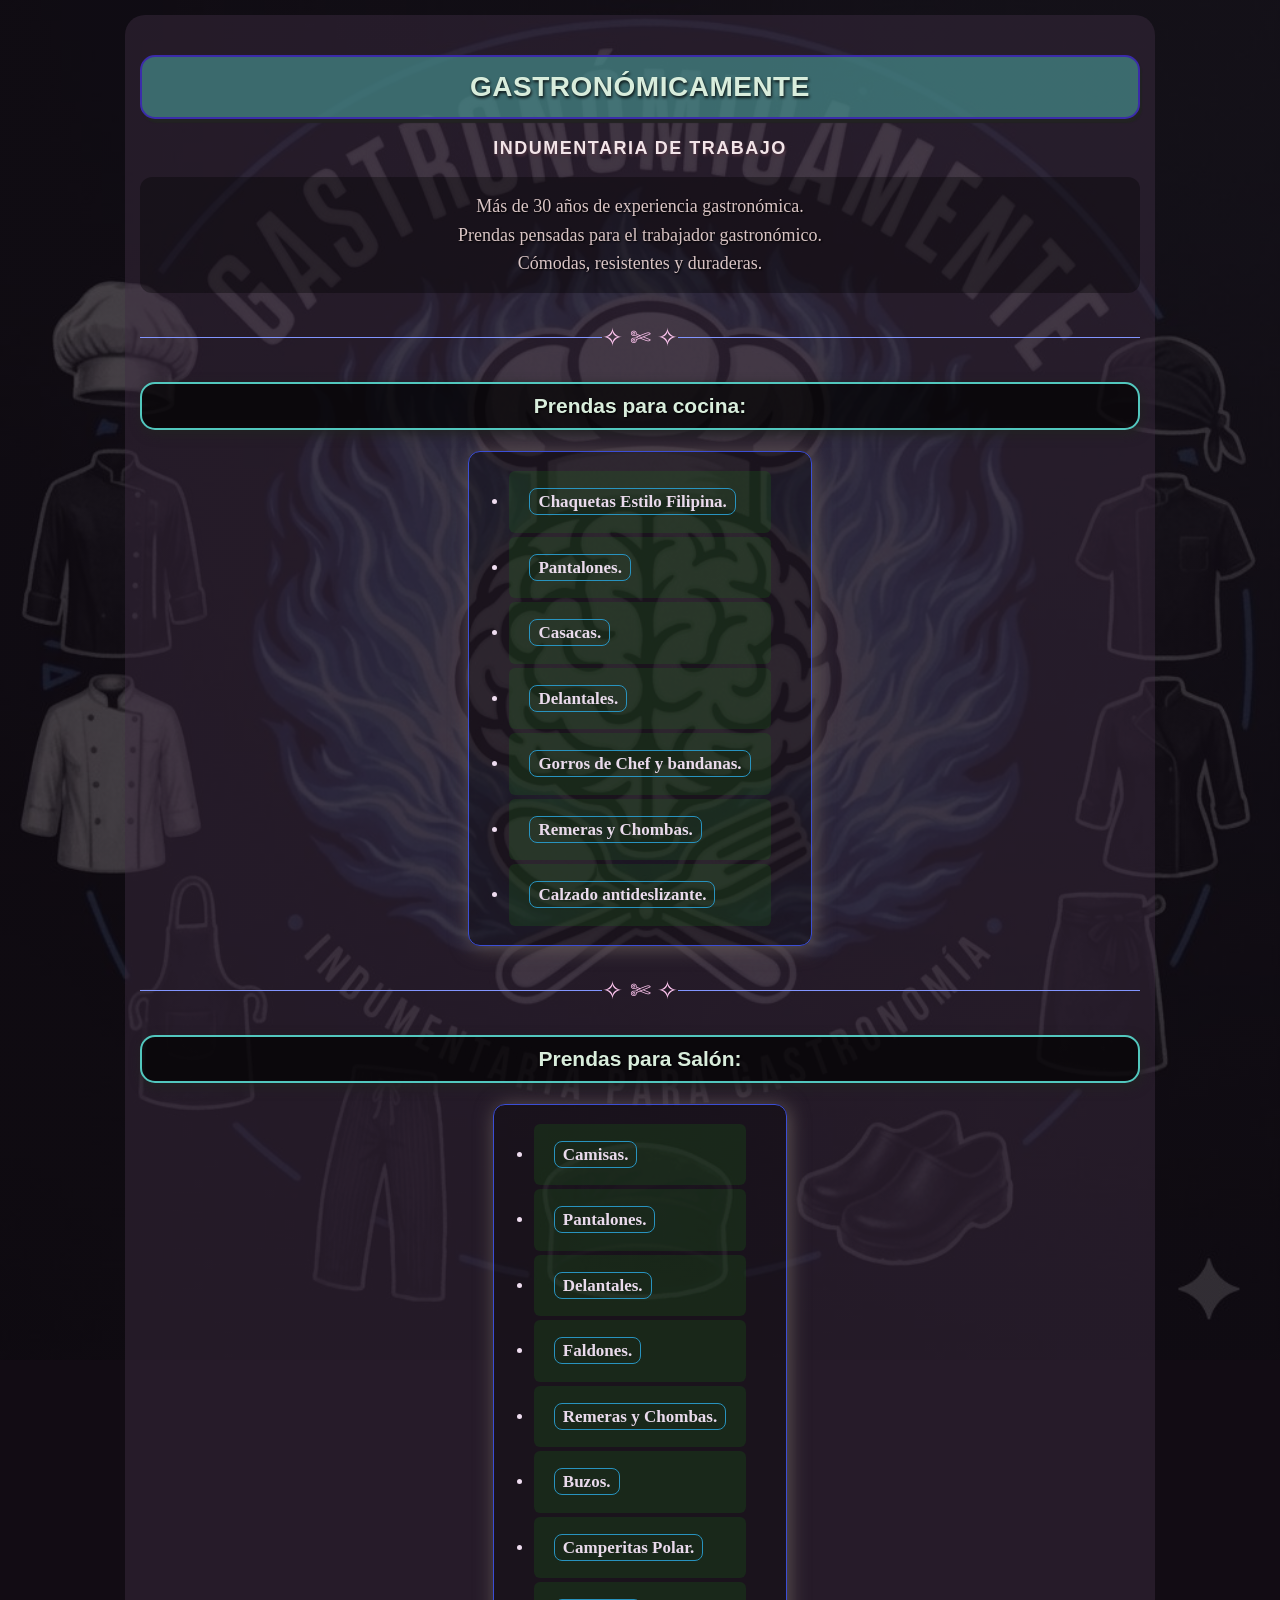
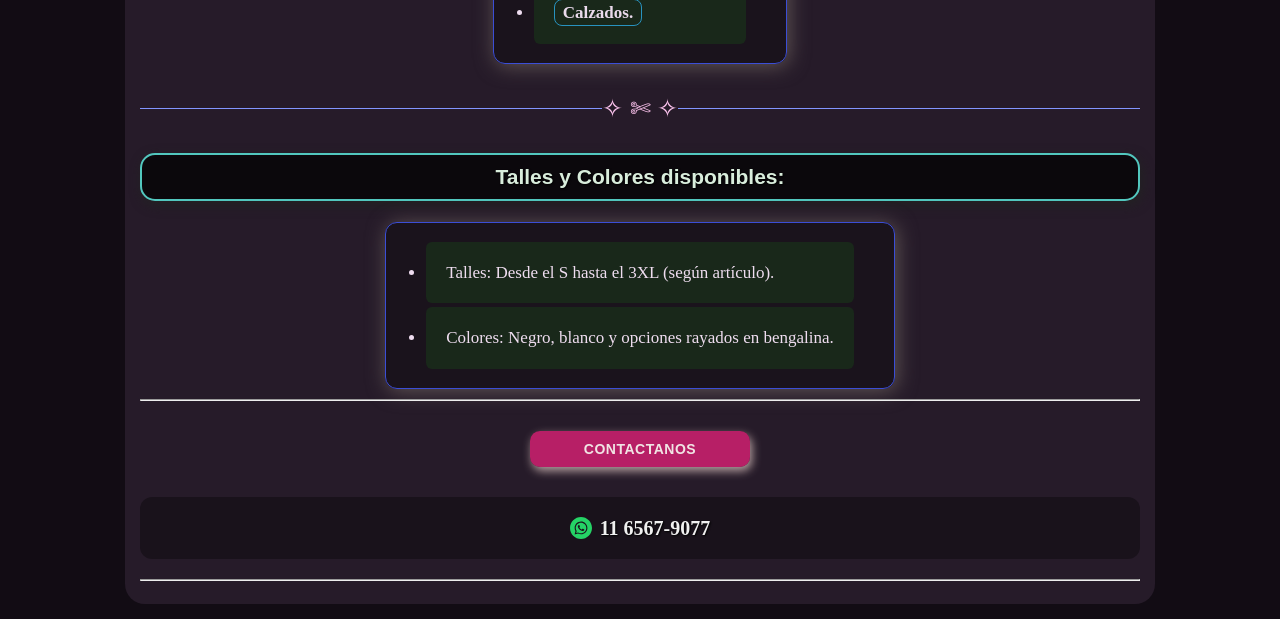
==== commit 5060305d: "Refactor HTML structure and improve comments" ====
--- a/index.html
+++ b/index.html
@@ -73,52 +73,32 @@
         <li>Colores: Negro, blanco y opciones rayados en bengalina.</li> <!-- Segundo punto informativo sobre los colores y telas -->
       </ul> <!-- Cierra la lista de talles y colores -->
 
-<hr> <!-- Dibuja una línea horizontal divisoria -->
+<hr> <!-- Línea divisoria -->
 
 <!-- Enlace para enviar un correo electrónico -->
 <a href="mailto:gastrofuegos@gmail.com" class="contacto">
-  CONTACTANOS <!-- Texto visible del enlace -->
+  CONTACTANOS
 </a>
 
-<!-- Número de WhatsApp con su ícono y estilos visuales -->
-<p style="
-  margin-top: 12px; 
-  display: flex; 
-  align-items: center; 
-  justify-content: center; 
-  gap: 8px; 
-  color: #f0f0f0; 
-  font-size: 20px; 
-  font-weight: bold;
-">
+<!-- Párrafo que contiene el ícono y el teléfono -->
+<p style="margin-top: 12px; display: flex; align-items: center; justify-content: center; gap: 8px; color: #f0f0f0; font-size: 20px; font-weight: bold;">
 
-  <!-- Ícono de WhatsApp dibujado mediante SVG -->
+  <!-- Ícono verde de WhatsApp -->
   <svg width="22" height="22" viewBox="0 0 24 24" fill="#25D366">
+    <path d="M12.031 6.172c-3.181 0-5.767 2.586-5.768 5.766-.001 1.298.38 2.27 1.019 3.287l-.582 2.128 2.182-.573c.978.58 1.911.928 3.145.929 3.178 0 5.767-2.587 5.768-5.766.001-3.187-2.575-5.77-5.764-5.771zm3.392 8.244c-.144.405-.837.774-1.17.824-.299.045-.677.063-1.092-.069-.252-.08-.575-.187-.988-.365-1.739-.751-2.874-2.502-2.961-2.617-.087-.116-.708-.94-.708-1.793s.448-1.273.607-1.446c.159-.173.346-.217.462-.217l.332.006c.106.005.249-.04.39.298.144.347.491 1.2.534 1.287.043.087.072.188.014.304-.058.116-.087.188-.173.289l-.26.304c-.087.086-.177.18-.076.354.101.174.449.741.964 1.201.662.591 1.221.774 1.394.86s.274.072.376-.043c.101-.116.433-.506.549-.68.116-.173.231-.145.39-.087s1.011.477 1.184.564.289.13.332.202c.045.072.045.419-.1.824zm-3.423-14.416c-6.627 0-12 5.373-12 12s5.373 12 12 12 12-5.373 12-12-5.373-12-12-12zm.029 18.88c-1.161 0-2.305-.292-3.318-.844l-3.677.964.984-3.595c-.607-1.052-.927-2.246-.926-3.468.001-3.825 3.113-6.937 6.937-6.937 1.856.001 3.598.723 4.907 2.034 1.31 1.311 2.031 3.054 2.03 4.908-.001 3.825-3.113 6.938-6.937 6.938z"/>
+  </svg>
 
-    <!-- Dibuja la figura del ícono de WhatsApp -->
-    <path d="M12.031 6.172c-3.181 0-5.767 2.586-5.768 5.766-.001 1.298.38 2.27 1.019 3.287l-.582 2.128 2.182-.573c.978.58 1.911.928 3.145.929 3.178 0 5.767-2.587 5.768-5.766.001-3.187-2.575-5.77-5.764-5.771zm3.392 8.244c-.144.405-.837.774-1.17.824-.299.045-.677.063-1.092-.069-.252-.08-.575-.187-.988-.365-1.739-.751-2.874-2.502-2.961-2.617-.087-.116-.708-.94-.708-1.793s.448-1.273.607-1.446c.159-.173.346-.217.462-.217l.332.006c.106.005.249-.04.39.298.144.347.491 1.2.534 1.287.043.087.072.188.014.304-.058.116-.087.188-.173.289l-.26.304c-.087.086-.177.18-.076.354.101.174.449.741.964 1.201.662.591 1.221.774 1.394.86s.274.072.376-.043c.101-.116.433-.506.549-.68.116-.173.231-.145.39-.087s1.011.477 1.184.564.289.13.332.202c.045.072.045.419-.1.824zm-3.423-14.416c-6.627 0-12 5.373-12 12s5.373 12 12 12 12-5.373 12-12-5.373-12-12-12zm.029 18.88c-1.161 0-2.305-.292-3.318-.844l-3.677.964.984-3.595c-.607-1.052-.927-2.246-.926-3.468.001-3.825 3.113-6.937 6.937-6.937 1.856.001 3.598.723 4.907 2.034 1.31 1.311 2.031 3.054 2.03 4.908-.001 3.825-3.113 6.938-6.937 6.938z"/>
+  <!-- Número clickeable que abre WhatsApp -->
+  <a href="https://wa.me/5491165679077"
+     target="_blank"
+     rel="noopener noreferrer"
+     style="color: #f0f0f0; text-decoration: none;">
+     11 6567-9077
+  </a>
 
-  </svg> <!-- Cierra el ícono SVG -->
+</p>
 
-  <!-- Enlace que permite abrir una conversación de WhatsApp -->
-  <a href="https://wa.me/5491165679077"
-
-     target="_blank" 
-     <!-- Abre WhatsApp en una pestaña nueva -->
-
-     rel="noopener noreferrer"
-     <!-- Evita que la nueva pestaña pueda controlar la página original -->
-
-     style="color: #f0f0f0; text-decoration: none;">
-     <!-- Color claro y elimina el subrayado del enlace -->
-
-     11 6567-9077 <!-- Número de teléfono visible y clickeable -->
-
-  </a> <!-- Cierra el enlace de WhatsApp -->
-
-</p> <!-- Cierra el párrafo que contiene el ícono y el teléfono -->
-
-<hr> <!-- Dibuja una línea horizontal divisoria -->
+<hr> <!-- Línea divisoria inferior -->
 
     </main> <!-- Cierra el contenedor principal del contenido -->
   </body> <!-- Cierra el cuerpo visible de la página -->
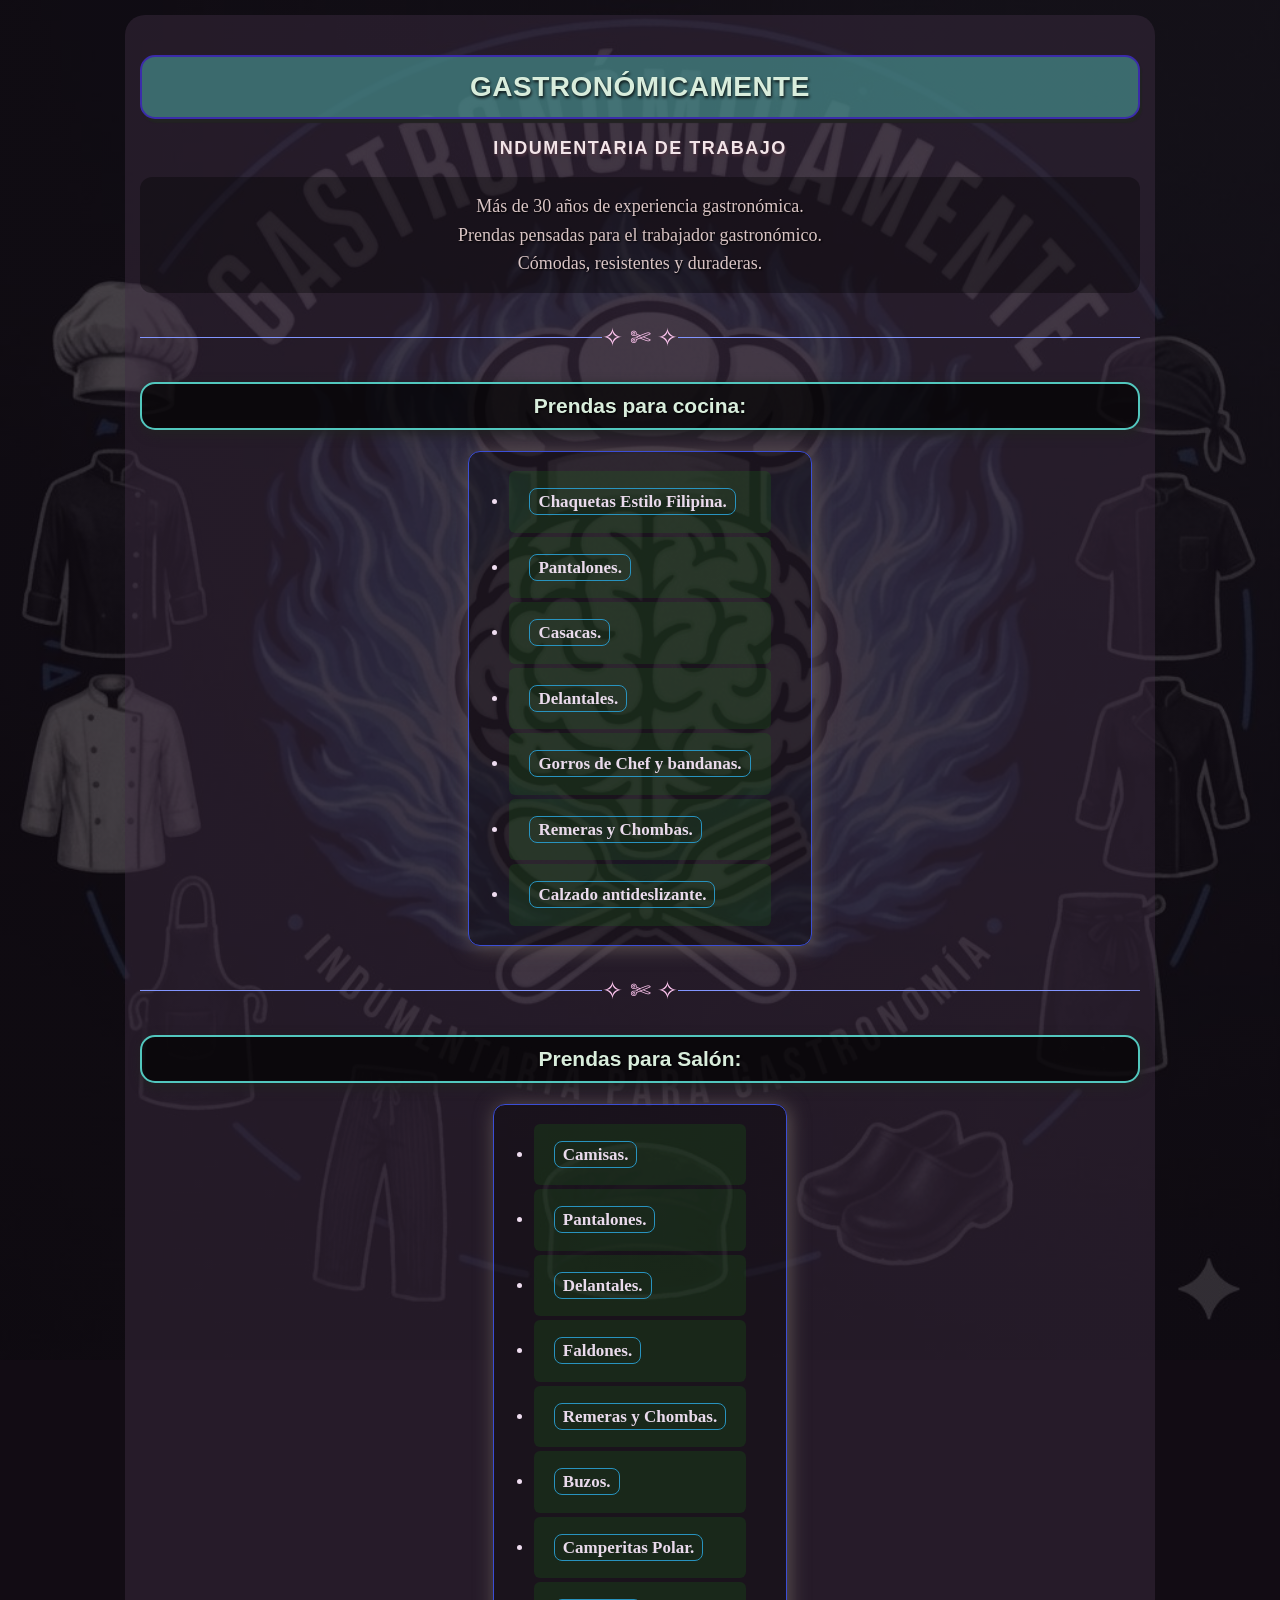
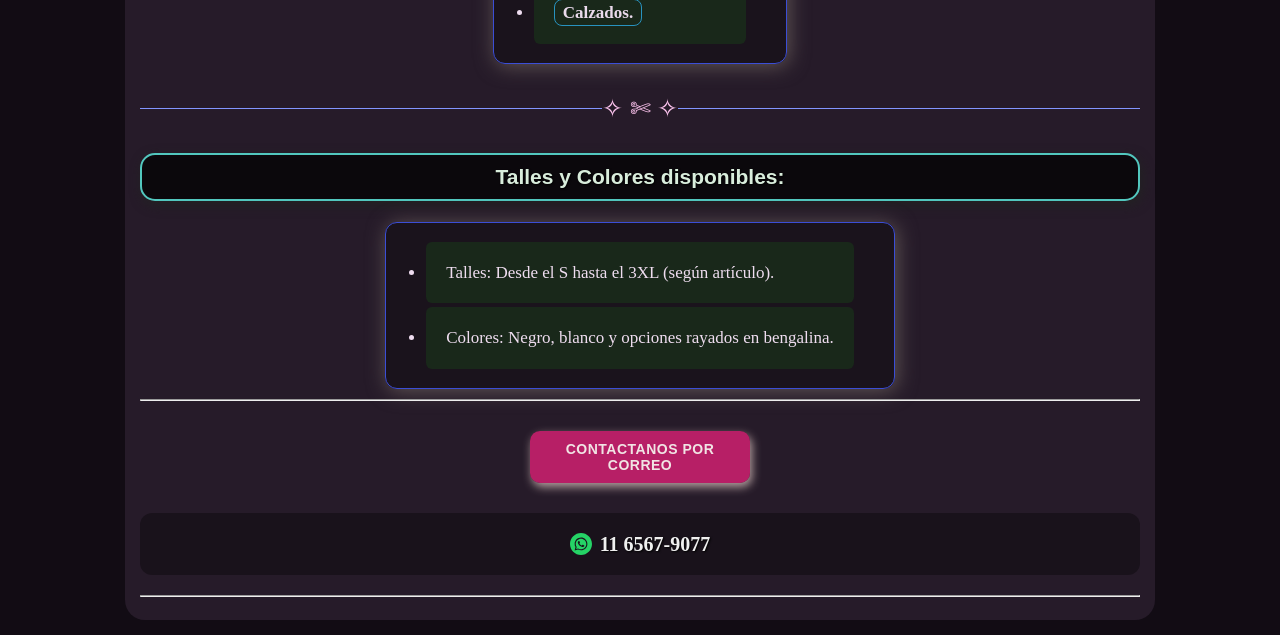
==== commit 70b596f7: "Update contact link text to 'CONTACTANOS POR CORREO'" ====
--- a/index.html
+++ b/index.html
@@ -77,7 +77,7 @@
 
 <!-- Enlace para enviar un correo electrónico -->
 <a href="mailto:gastrofuegos@gmail.com" class="contacto">
-  CONTACTANOS
+  CONTACTANOS POR CORREO
 </a>
 
 <!-- Párrafo que contiene el ícono y el teléfono -->
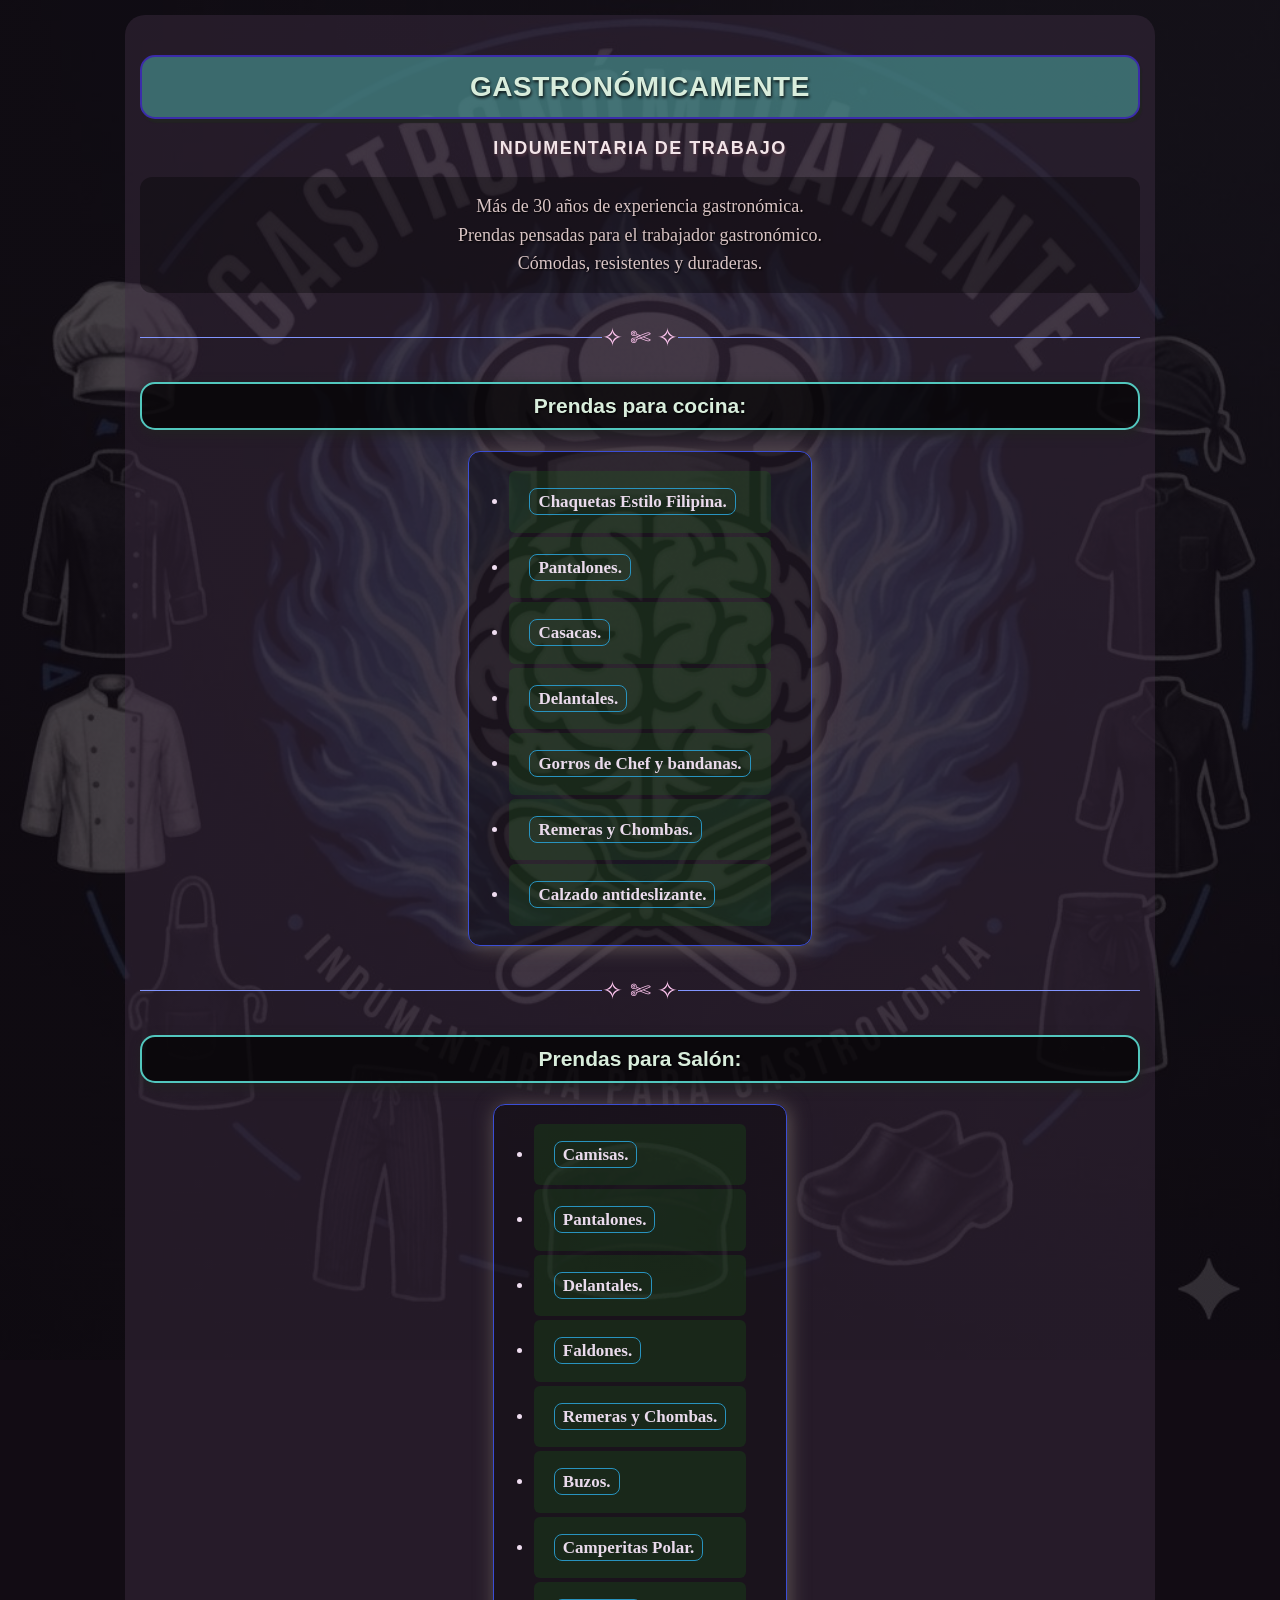
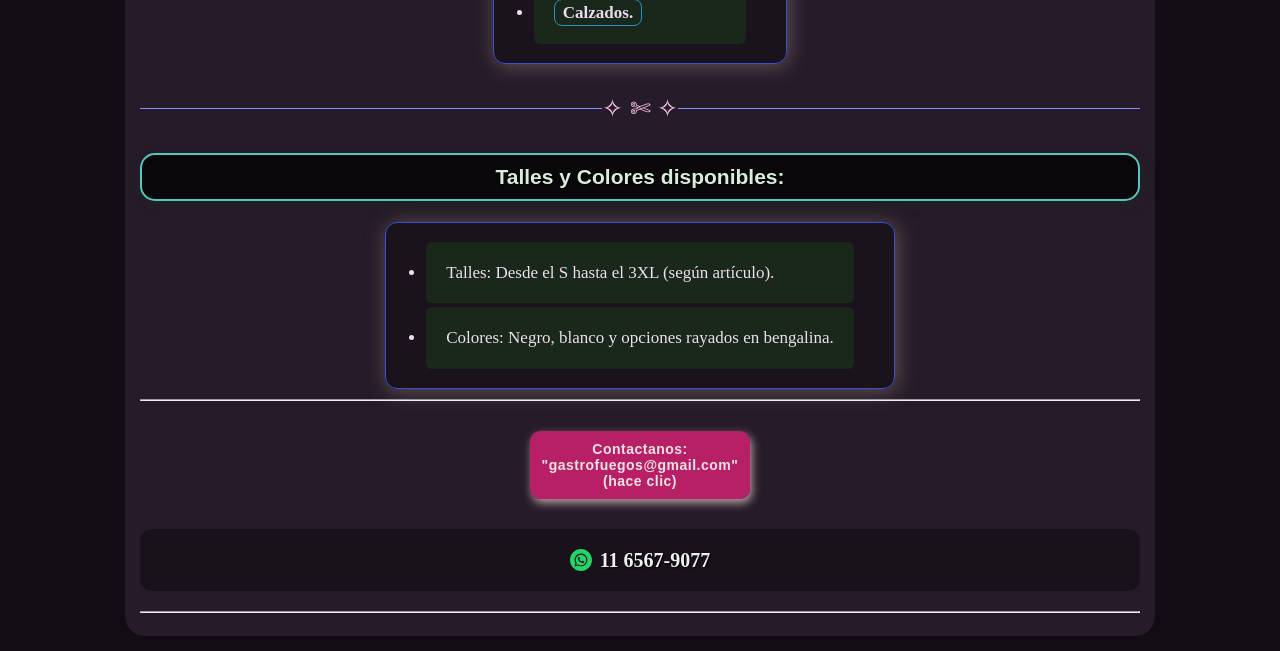
==== commit 1a44593d: "Update index.html" ====
--- a/index.html
+++ b/index.html
@@ -77,7 +77,7 @@
 
 <!-- Enlace para enviar un correo electrónico -->
 <a href="mailto:gastrofuegos@gmail.com" class="contacto">
-  CONTACTANOS POR CORREO
+  Contactanos: "gastrofuegos@gmail.com" (hace clic)
 </a>
 
 <!-- Párrafo que contiene el ícono y el teléfono -->
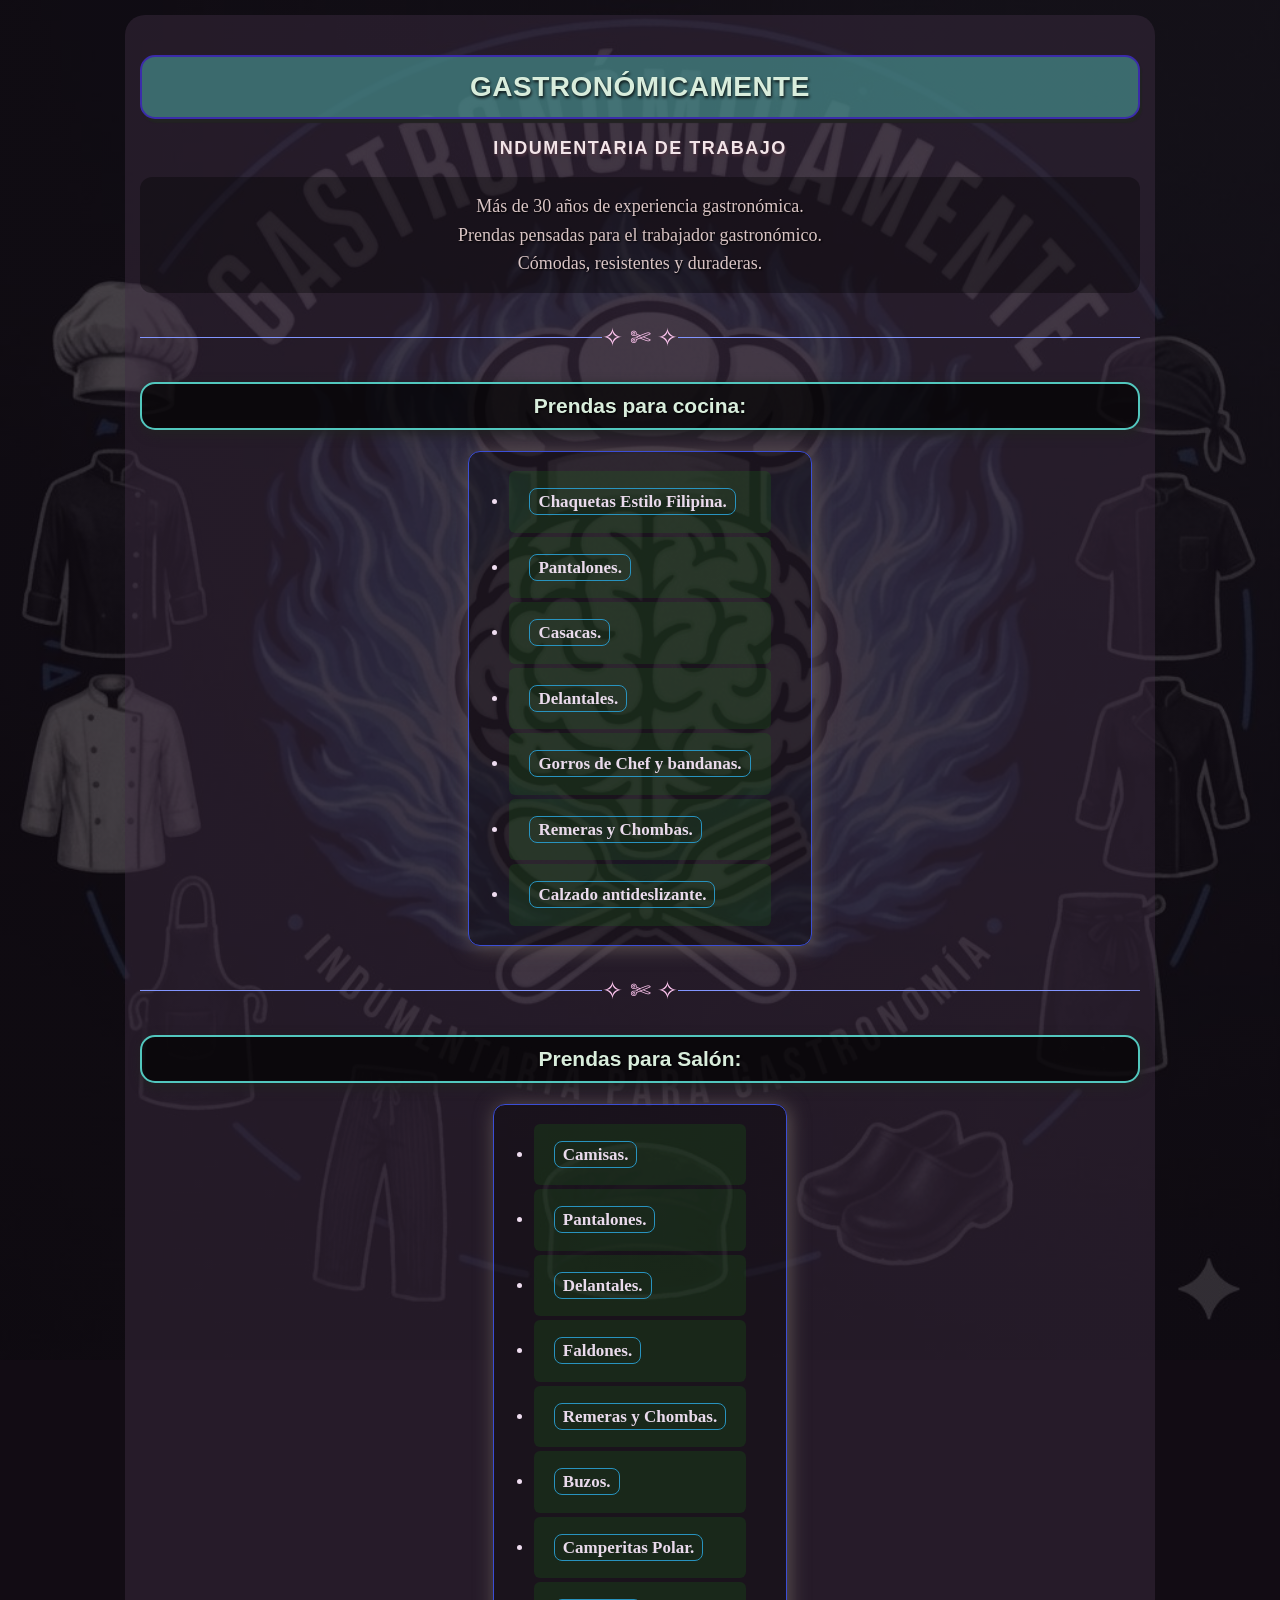
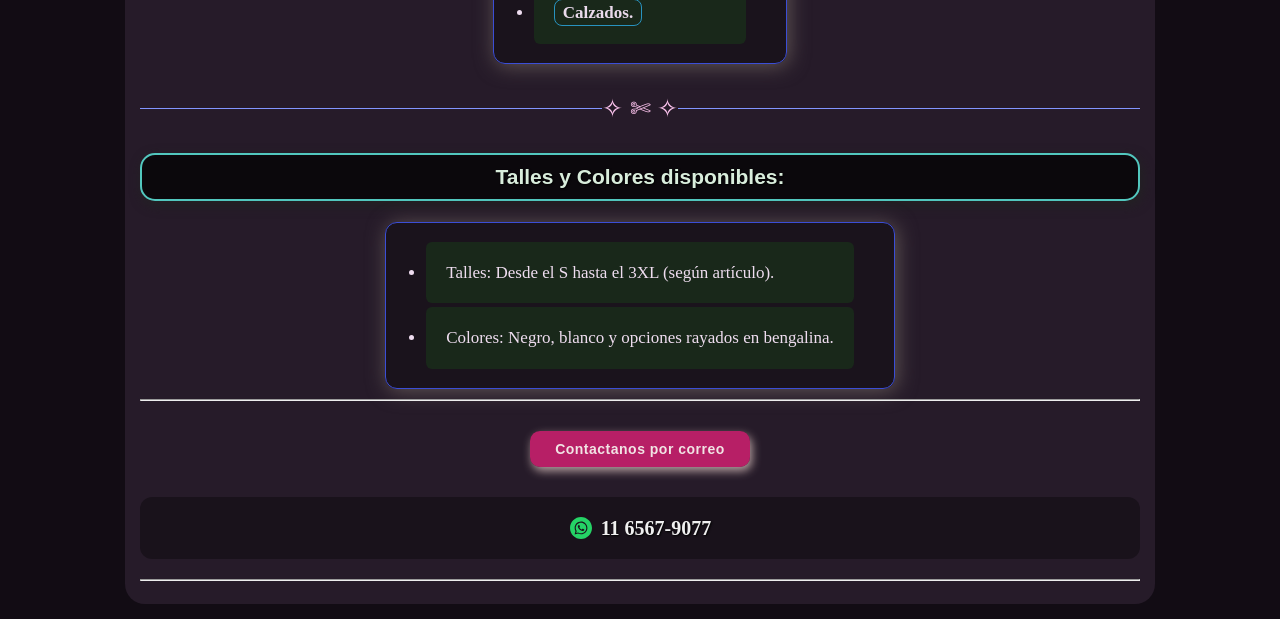
==== commit 5b93ea79: "Modify email link and WhatsApp icon size Updated contact email link and adjusted SVG icon dimensions" ====
--- a/index.html
+++ b/index.html
@@ -77,14 +77,13 @@
 
 <!-- Enlace para enviar un correo electrónico -->
 <a href="mailto:gastrofuegos@gmail.com" class="contacto">
-  Contactanos: "gastrofuegos@gmail.com" (hace clic)
-</a>
+  Contactanos por correo </a>
 
 <!-- Párrafo que contiene el ícono y el teléfono -->
 <p style="margin-top: 12px; display: flex; align-items: center; justify-content: center; gap: 8px; color: #f0f0f0; font-size: 20px; font-weight: bold;">
 
   <!-- Ícono verde de WhatsApp -->
-  <svg width="22" height="22" viewBox="0 0 24 24" fill="#25D366">
+  <svg width="24" height="22" viewBox="0 0 24 24" fill="#25D366">
     <path d="M12.031 6.172c-3.181 0-5.767 2.586-5.768 5.766-.001 1.298.38 2.27 1.019 3.287l-.582 2.128 2.182-.573c.978.58 1.911.928 3.145.929 3.178 0 5.767-2.587 5.768-5.766.001-3.187-2.575-5.77-5.764-5.771zm3.392 8.244c-.144.405-.837.774-1.17.824-.299.045-.677.063-1.092-.069-.252-.08-.575-.187-.988-.365-1.739-.751-2.874-2.502-2.961-2.617-.087-.116-.708-.94-.708-1.793s.448-1.273.607-1.446c.159-.173.346-.217.462-.217l.332.006c.106.005.249-.04.39.298.144.347.491 1.2.534 1.287.043.087.072.188.014.304-.058.116-.087.188-.173.289l-.26.304c-.087.086-.177.18-.076.354.101.174.449.741.964 1.201.662.591 1.221.774 1.394.86s.274.072.376-.043c.101-.116.433-.506.549-.68.116-.173.231-.145.39-.087s1.011.477 1.184.564.289.13.332.202c.045.072.045.419-.1.824zm-3.423-14.416c-6.627 0-12 5.373-12 12s5.373 12 12 12 12-5.373 12-12-5.373-12-12-12zm.029 18.88c-1.161 0-2.305-.292-3.318-.844l-3.677.964.984-3.595c-.607-1.052-.927-2.246-.926-3.468.001-3.825 3.113-6.937 6.937-6.937 1.856.001 3.598.723 4.907 2.034 1.31 1.311 2.031 3.054 2.03 4.908-.001 3.825-3.113 6.938-6.937 6.938z"/>
   </svg>
 
